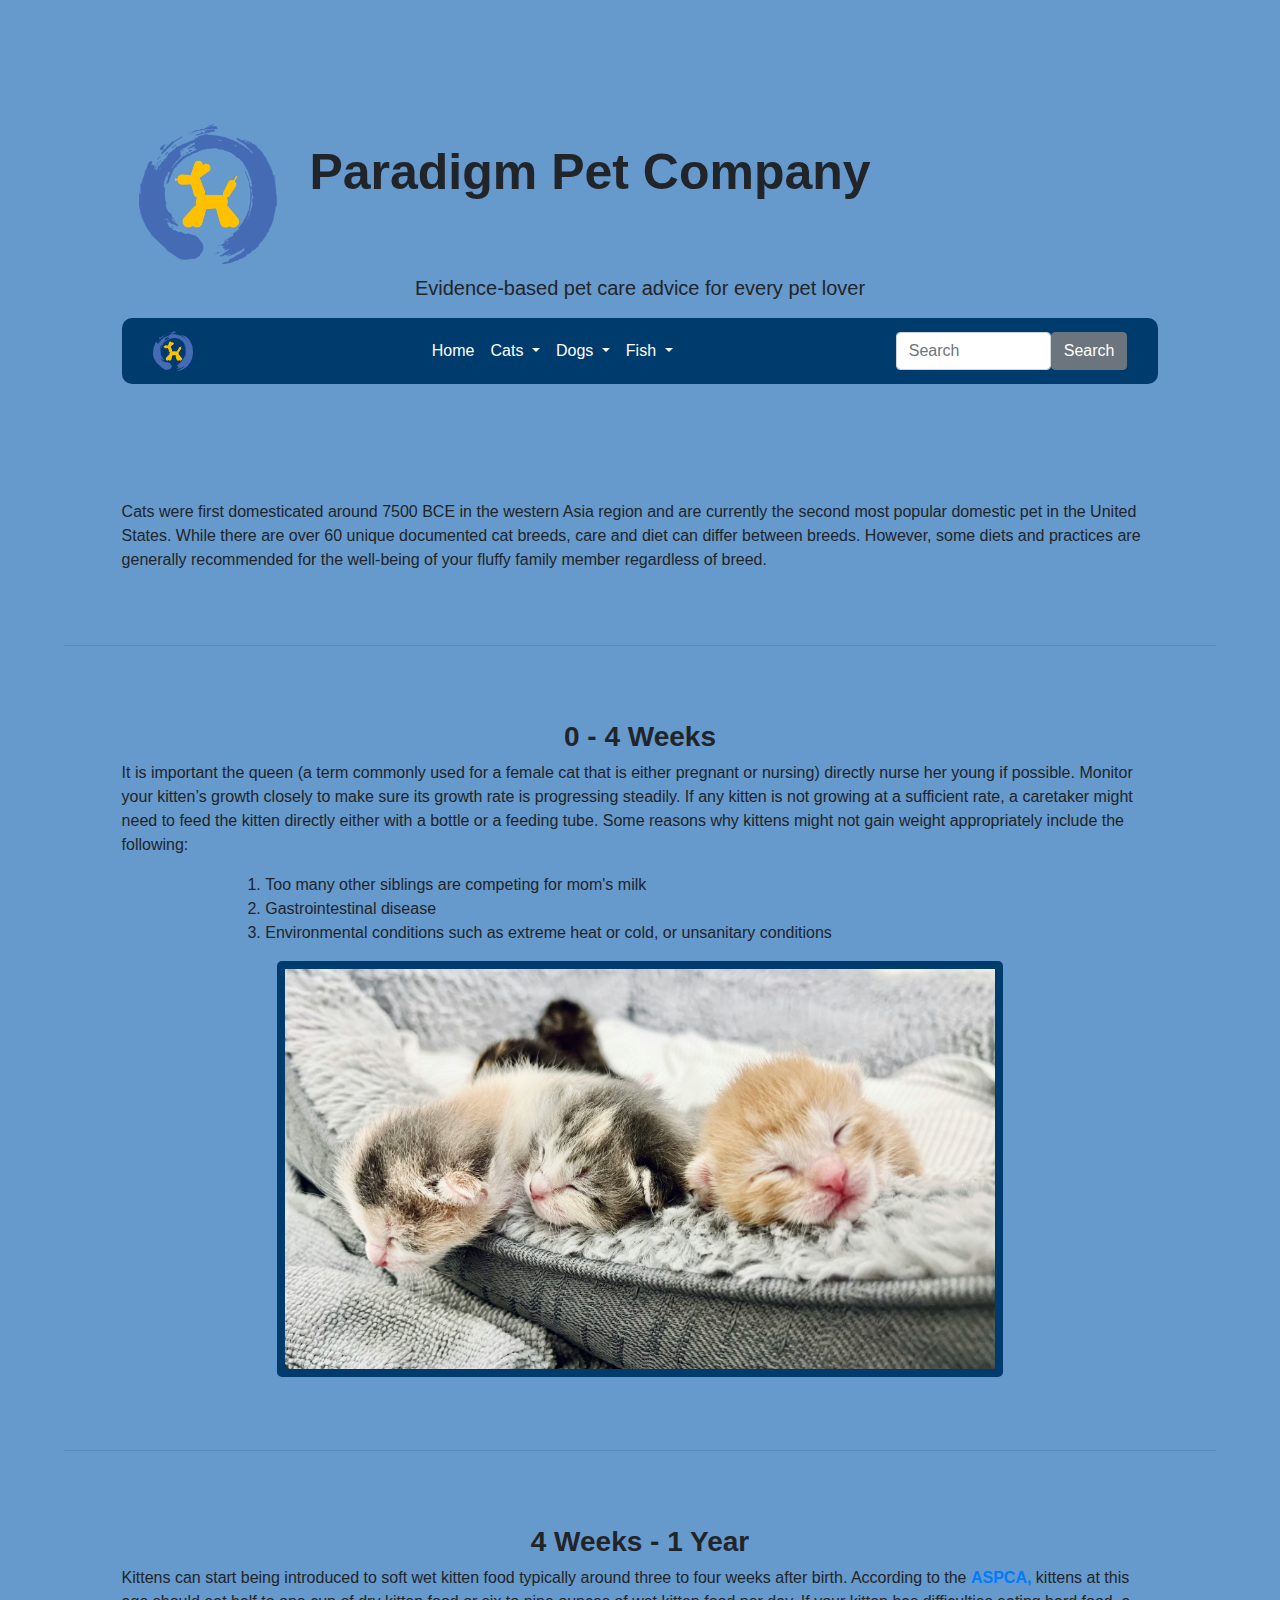
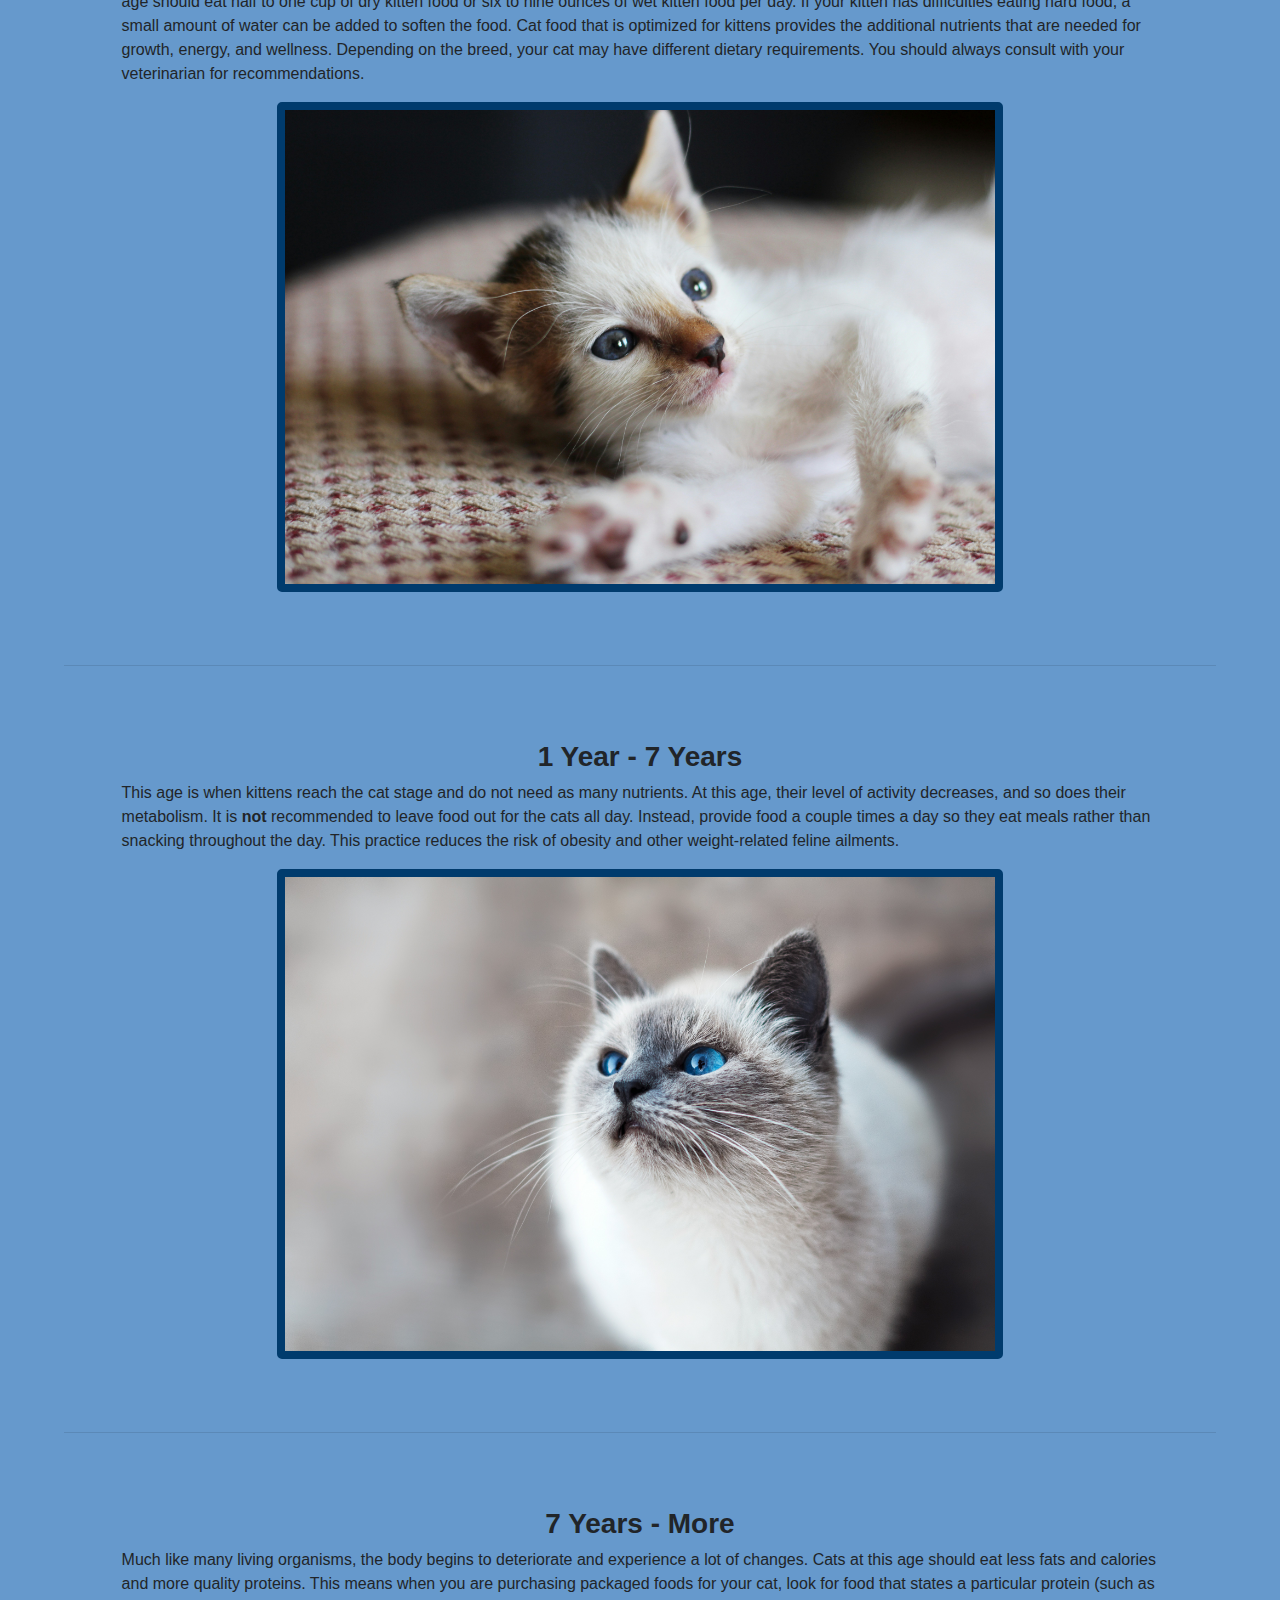
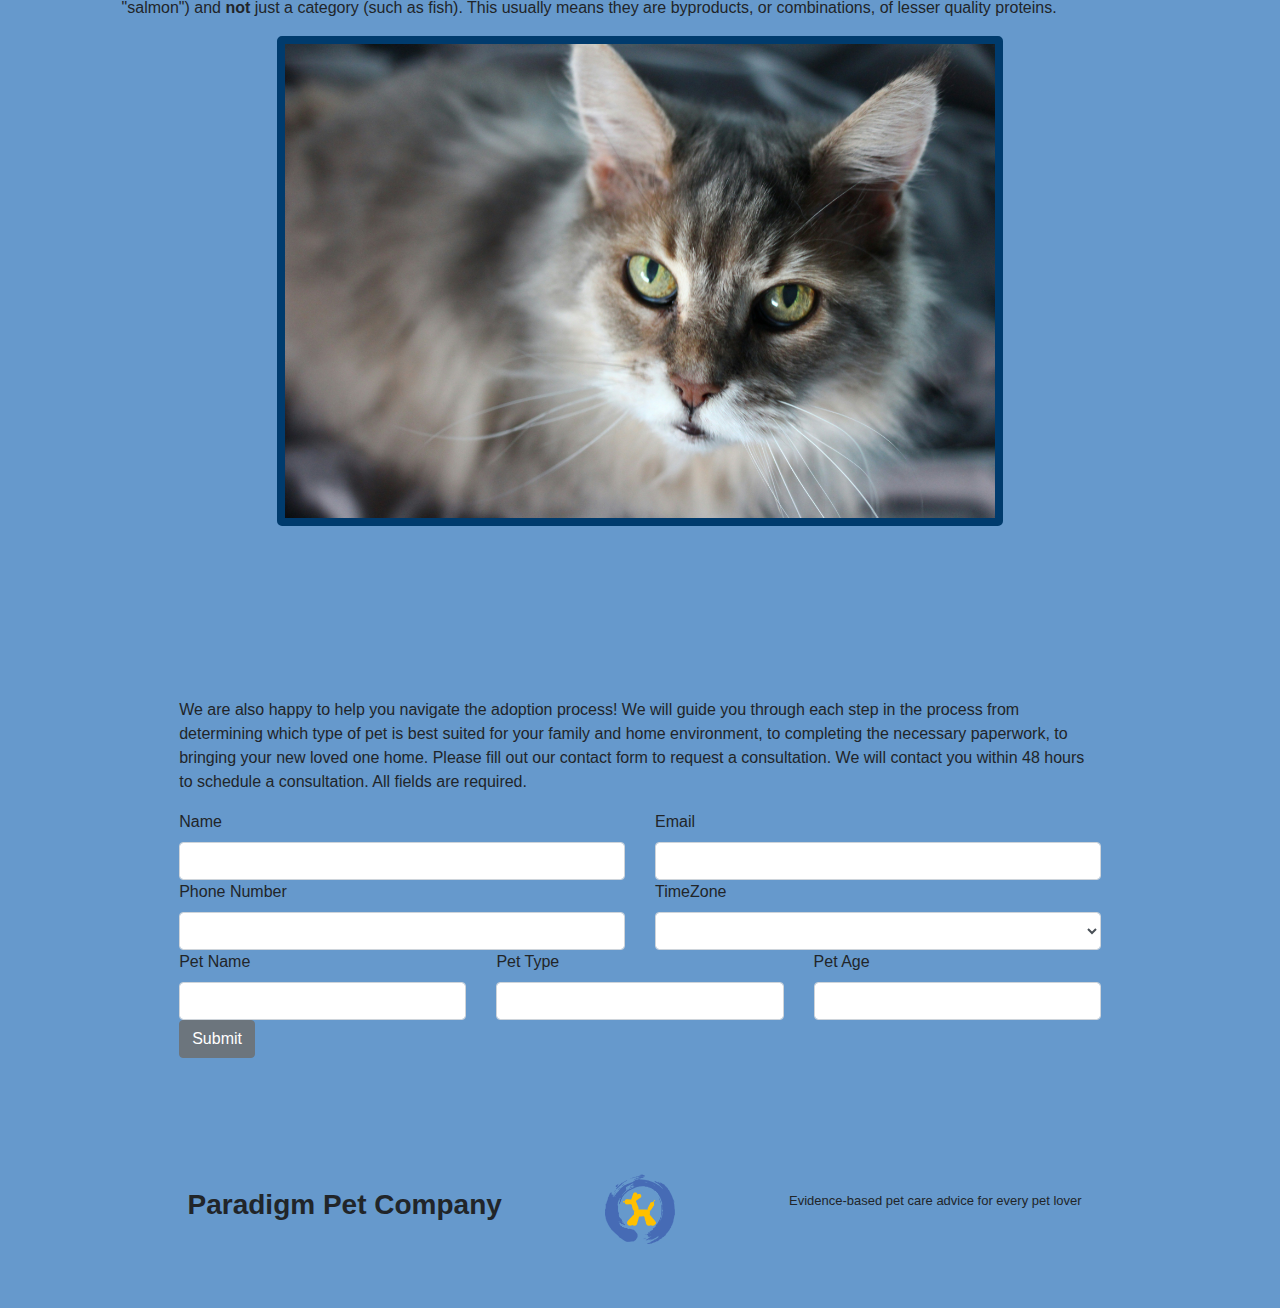
==== cats.html @ 27dcb389 "Intial index html and stylesheet complete" ====
<!DOCTYPE html>
<html lang="en">
<header>
    <meta charset="UTF-8">
    <meta name="viewport" content="width=device-width, initial-scale=1.0">
    <link rel="stylesheet" href="https://cdn.jsdelivr.net/npm/bootstrap@4.3.1/dist/css/bootstrap.min.css" integrity="sha384-ggOyR0iXCbMQv3Xipma34MD+dH/1fQ784/j6cY/iJTQUOhcWr7x9JvoRxT2MZw1T" crossorigin="anonymous">
    <link rel="stylesheet" href="stylesheet.css"/>
    <title>Paradigm Pet Company</title>

<!--Header with logo-->
<div class="container">
    <div class="row align-items-start">
        <div class="col-2">
            <img class="logo" src="Paradigm logo.png" alt="Paradigm pet company logo" />
        </div>
        <div class="col-10">
            <h1>Paradigm Pet Company</h1>
        </div>
        <div class="col-12">
            <h2>Evidence-based pet care advice for every pet lover</h2>
        </div>
    </div>
</div>

<!--Navigation Bar-->
<nav class="navbar navbar-expand-lg bg-body-tertiary">
    <div class="container">
        <a class= "navbar-brand" href="#">
            <img src="Paradigm logo.png" alt="Paradigm company logo" width="40" height="auto">
        </a>
        <button class="navbar-toggler" type="button" data-bs-toggle="collapse" data-bs-target="#navbarSupportedContent" aria-controls="navbarSupportedContent" aria-expanded="false" aria-label="Toggle navigation">
            <span class="navbar-toggler-icon"></span>
        </button>
        <div class="collapse navbar-collapse" id="navbarSupportedContent">
            <ul class="navbar-nav d-flex justify-content-center w-100">
              <li class="nav-item">
                <a class="nav-link" aria-current="page" href="index.html">Home</a>
              </li>
              <li class="nav-item dropdown">
                <a class="nav-link dropdown-toggle" href="#" role="button" data-bs-toggle="dropdown" aria-expanded="false">
                  Cats
                </a>
                <ul class="dropdown-menu">
                    <li><a class="dropdown-item" href="#Zero">0-4weeks</a></li>
                    <li><a class="dropdown-item" href="#One">4weeks-1year</a></li>
                    <li><a class="dropdown-item" href="#Seven">1year-7years</a></li>
                    <li><a class="dropdown-item" href="#More">7years-more</a></li>
                </ul>
              </li>
              <li class="nav-item dropdown">
                <a class="nav-link dropdown-toggle" href="#" role="button" data-bs-toggle="dropdown" aria-expanded="false">
                  Dogs
                </a>
                <ul class="dropdown-menu">
                  <li><a class="dropdown-item" href="#">Diet & Exercise</a></li>
                  <li><a class="dropdown-item" href="#">Grooming & Handling</a></li>
                  <li><a class="dropdown-item" href="#">Vaccinations & Medications</a></li>
                </ul>
              </li>
              <li class="nav-item dropdown">
                <a class="nav-link dropdown-toggle" href="#" role="button" data-bs-toggle="dropdown" aria-expanded="false">
                  Fish
                </a>
                <ul class="dropdown-menu">
                  <li><a class="dropdown-item" href="#">Salt Water</a></li>
                  <li><a class="dropdown-item" href="#">Fresh Water</a></li>
                </ul>
              </li>
            </ul>
            <form class="d-flex" role="search">
              <input class="form-control me-2" type="search" placeholder="Search" aria-label="Search">
              <button class="btn btn-secondary" type="submit">Search</button>
            </form>
        </div> 
    </div>  
</nav>
</header>

<body>
        <div class="intro">
            Cats were first domesticated around 7500 BCE in the western Asia region and are currently the second most popular domestic pet in the United States. While there are over 60 unique documented cat breeds, care and diet can differ between breeds. However, some diets and practices are generally recommended for the well-being of your fluffy family member regardless of breed.
        </div>
        <hr/>
    <section>
        <div class="first-text" id="Zero">
            <h3>0 - 4 Weeks</h3>
            <p>
                It is important the queen (a term commonly used for a female cat that is either pregnant or nursing) directly nurse her young if possible. Monitor your kitten’s growth closely to make sure its growth rate is progressing steadily. If any kitten is not growing at a sufficient rate, a caretaker might need to feed the kitten directly either with a bottle or a feeding tube. Some reasons why kittens might not gain weight appropriately include the following:
            </p>
            <div class="cats-list">
                <ol>
                    <li> Too many other siblings are competing for mom's milk</li>
                    <li> Gastrointestinal disease</li>
                    <li> Environmental conditions such as extreme heat or cold, or unsanitary conditions</li>
                </ol>
            </div>
            <img class="animal-image" src="Picture15.jpg" width="70%" height="auto "alt="3 young kittens">
        </div>
        <hr/>
        <div class="second-text" id="One">
            <h3>4 Weeks - 1 Year</h3>
            <p>
                Kittens can start being introduced to soft wet kitten food typically around three to four weeks after birth. According to the <a class="inline-link" href="https://www.aspca.org/pet-care/cat-care/cat-nutrition-tips" target="_blank"><b>ASPCA,</b></a> kittens at this age should eat half to one cup of dry kitten food or six to nine ounces of wet kitten food per day. If your kitten has difficulties eating hard food, a small amount of water can be added to soften the food. Cat food that is optimized for kittens provides the additional nutrients that are needed for growth, energy, and wellness. Depending on the breed, your cat may have different dietary requirements. You should always consult with your veterinarian for recommendations.
            </p>
            <img class="animal-image" src="Picture16.jpg" width="70%" height="auto "alt="1 young kitten">
        </div>
        <hr/>
        <div class="third-text" id="Seven">
            <h3>1 Year - 7 Years</h3>
            <p>
                This age is when kittens reach the cat stage and do not need as many nutrients. At this age, their level of activity decreases, and so does their metabolism. It is <b>not</b> recommended to leave food out for the cats all day. Instead, provide food a couple times a day so they eat meals rather than snacking throughout the day. This practice reduces the risk of obesity and other weight-related feline ailments.
            </p>
            <img class="animal-image" src="Picture11.jpg" width="70%" height="auto "alt="A cat with blue eyes">
        </div>
        <hr/>
        <div class="fourth-text" id="More">
            <h3>7 Years - More</h3>
            <p>
                Much like many living organisms, the body begins to deteriorate and experience a lot of changes. Cats at this age should eat less fats and calories and more quality proteins. This means when you are purchasing packaged foods for your cat, look for food that states a particular protein (such as "salmon") and <b>not</b> just a category (such as fish). This usually means they are byproducts, or combinations, of lesser quality proteins.
            </p>
            <img class="animal-image" src="Picture8.jpg" width="70%" height="auto "alt="An elder cat">
        </div>
    </section>

  <!--Form Section-->  
    <Section class="form">
        <p>We are also happy to help you navigate the adoption process! We will guide you through each step in the process from determining which type of pet is best suited for your family and home environment, to completing the necessary paperwork, to bringing your new loved one home. Please fill out our contact form to request a consultation. We will contact you within 48 hours to schedule a consultation. All fields are required.</p>
        <form class="row g-3">
            <div class="col-md-6">
                <label for="inputName" class="form-label">Name</label>
                <input type="text" class="form-control" id="inputPassword4">
            </div>
            <div class="col-md-6">
              <label for="inputEmail4" class="form-label">Email</label>
              <input type="email" class="form-control" id="inputEmail4">
            </div>
            <div class="col-md-6">
              <label for="inputPhone" class="form-label">Phone Number</label>
              <input type="text" class="form-control" id="inputPhone">
            </div>
            <div class="col-md-6">
              <label for="inputTimezone" class="form-label">TimeZone</label>
              <select class="form-control bfh-timezones" data-country="US"></select>              
            </div>
            <div class="col-md-4">
                <label for="inputPetname" class="form-label">Pet Name</label>
                <input type="text" class="form-control" id="inputPetname">
            </div>
            <div class="col-md-4">
                <label for="inputPetname" class="form-label">Pet Type</label>
                <input type="text" class="form-control" id="inputPetname">
            </div>
            <div class="col-md-4">
                <label for="inputPetname" class="form-label">Pet Age</label>
                <input type="text" class="form-control" id="inputPetname">
            </div>
            <div class="col-12">
              <button type="submit" class="btn btn-secondary">Submit</button>
            </div>
          </form>
    </Section>

<script src="https://code.jquery.com/jquery-3.3.1.slim.min.js" integrity="sha384-q8i/X+965DzO0rT7abK41JStQIAqVgRVzpbzo5smXKp4YfRvH+8abtTE1Pi6jizo" crossorigin="anonymous"></script>
<script src="https://cdn.jsdelivr.net/npm/popper.js@1.14.7/dist/umd/popper.min.js" integrity="sha384-UO2eT0CpHqdSJQ6hJty5KVphtPhzWj9WO1clHTMGa3JDZwrnQq4sF86dIHNDz0W1" crossorigin="anonymous"></script>
<script src="https://cdn.jsdelivr.net/npm/bootstrap@4.3.1/dist/js/bootstrap.min.js" integrity="sha384-JjSmVgyd0p3pXB1rRibZUAYoIIy6OrQ6VrjIEaFf/nJGzIxFDsf4x0xIM+B07jRM" crossorigin="anonymous"></script>
<script src="https://cdn.jsdelivr.net/npm/bootstrap@5.3.0/dist/js/bootstrap.bundle.min.js"></script>

</body>

<footer>
    <div class="footer-content">
        <h3 class="footer-left">Paradigm Pet Company</h3>
        <div class="footer-center">
            <img class="footer-logo" src="Paradigm logo.png" alt="Paradigm pet company logo" />
        </div>
        <p class="footer-right">Evidence-based pet care advice for every pet lover</p>
    </div>
</footer>
</html>
---- stylesheet.css ----
body {
    background-color: #6699CC;
    font-family:Verdana, Geneva, Tahoma, sans-serif;
    padding: 5%;
}
header{
  padding: 5%;
}
h1 {
    font-size: 50px;
    margin-top: 20px;
    font-weight: bold;
}
h2{
  font-size: 20px;
  text-align: center;
  padding: 10px;
}
h3{
  font-weight: bold;
  text-align: center;
}
ul {
    background-color: #003B6D;
    border-radius: 10px;
  }

nav {
    background-color:#003B6D;
    border-radius: 10px;
}

.logo {
    margin-right: 2%;
    padding: 1.5%;
    width: 100%;
    height: auto;
}

li a, .dropbtn {
    display: inline-block;
    color: white;
    text-align: center;
    padding: 14px 16px;
    text-decoration: none;
}

li a:hover, .dropdown:hover .dropbtn {
    background-color: #676767;
    border-radius: 5px;
    color: white;
}
  
li.dropdown {
    display: inline-block;
}
  
.dropdown-menu {
    display: none;
    position: absolute;
    background-color: #003B6D;
    border-radius: 10px; ;
    min-width: 160px;
    box-shadow: 0px 8px 16px 0px rgba(0,0,0,0.2);
    z-index: 1;
}
  
.dropdown-menu a {
    color: white;
    padding: 12px 16px;
    text-decoration: none;
    display: block;
    text-align: left;
}
  
  .dropdown-menu a:hover {
    background-color: #676767;
    color: white;
}
  
  .dropdown:hover .dropdown-content {
    display: block;
  }

  .footer {
    background-color: #003B6D;
    color: white; 
    padding: 5%;
  }
  
  .footer-content {
    display: flex;
    justify-content: space-between; 
    align-items: center; 
    max-width: 1200px; 
    margin: 0 auto; 
    padding: 0 20px; 
  }
  
  .footer-left,
  .footer-right {
    flex: 1;
    text-align: center;
    
  }
  
  .footer-center {
    flex: 0 0 auto; 
    text-align: center;
  }
  
  .footer-logo {
    max-height: 70px;
  }
  .footer-right {
    font-size: small;

  }
  .card {
    background-color: #BDBDBD;
    text-align: center;
    border-radius: 5px;
  }

  .card-img-top {
    padding: 5%;
  }

  .form {
    padding: 10%;
  }

  .love-animals {
    padding: 5%;
  }

  .links{
    padding: 5%;
  }

  .intro {
    padding: 5%;
  }
  
  .first-text {
    padding: 5%;
  }

  .second-text {
    padding: 5%;
  }

  .third-text {
    padding: 5%;
  }

  .fourth-text {
    padding: 5%;
  }

  .new-friend {
    text-align: center;
  }

  .list-group-item {
    background-color:#003B6D;
    color: white;
  }

  .cats-list {
    margin-left: 10%;
  }
  .animal-image {
    
    border-radius: 5px;
    border-color:#003B6D;
    border-style: solid;
    border-width: 8px;
    display: block;
    margin: auto;
  }

/* visited link */
.inline-link:visited {
  color:#003B6D;
}

/* mouse over link */
.inline-link:hover {
  color: #676767;
}
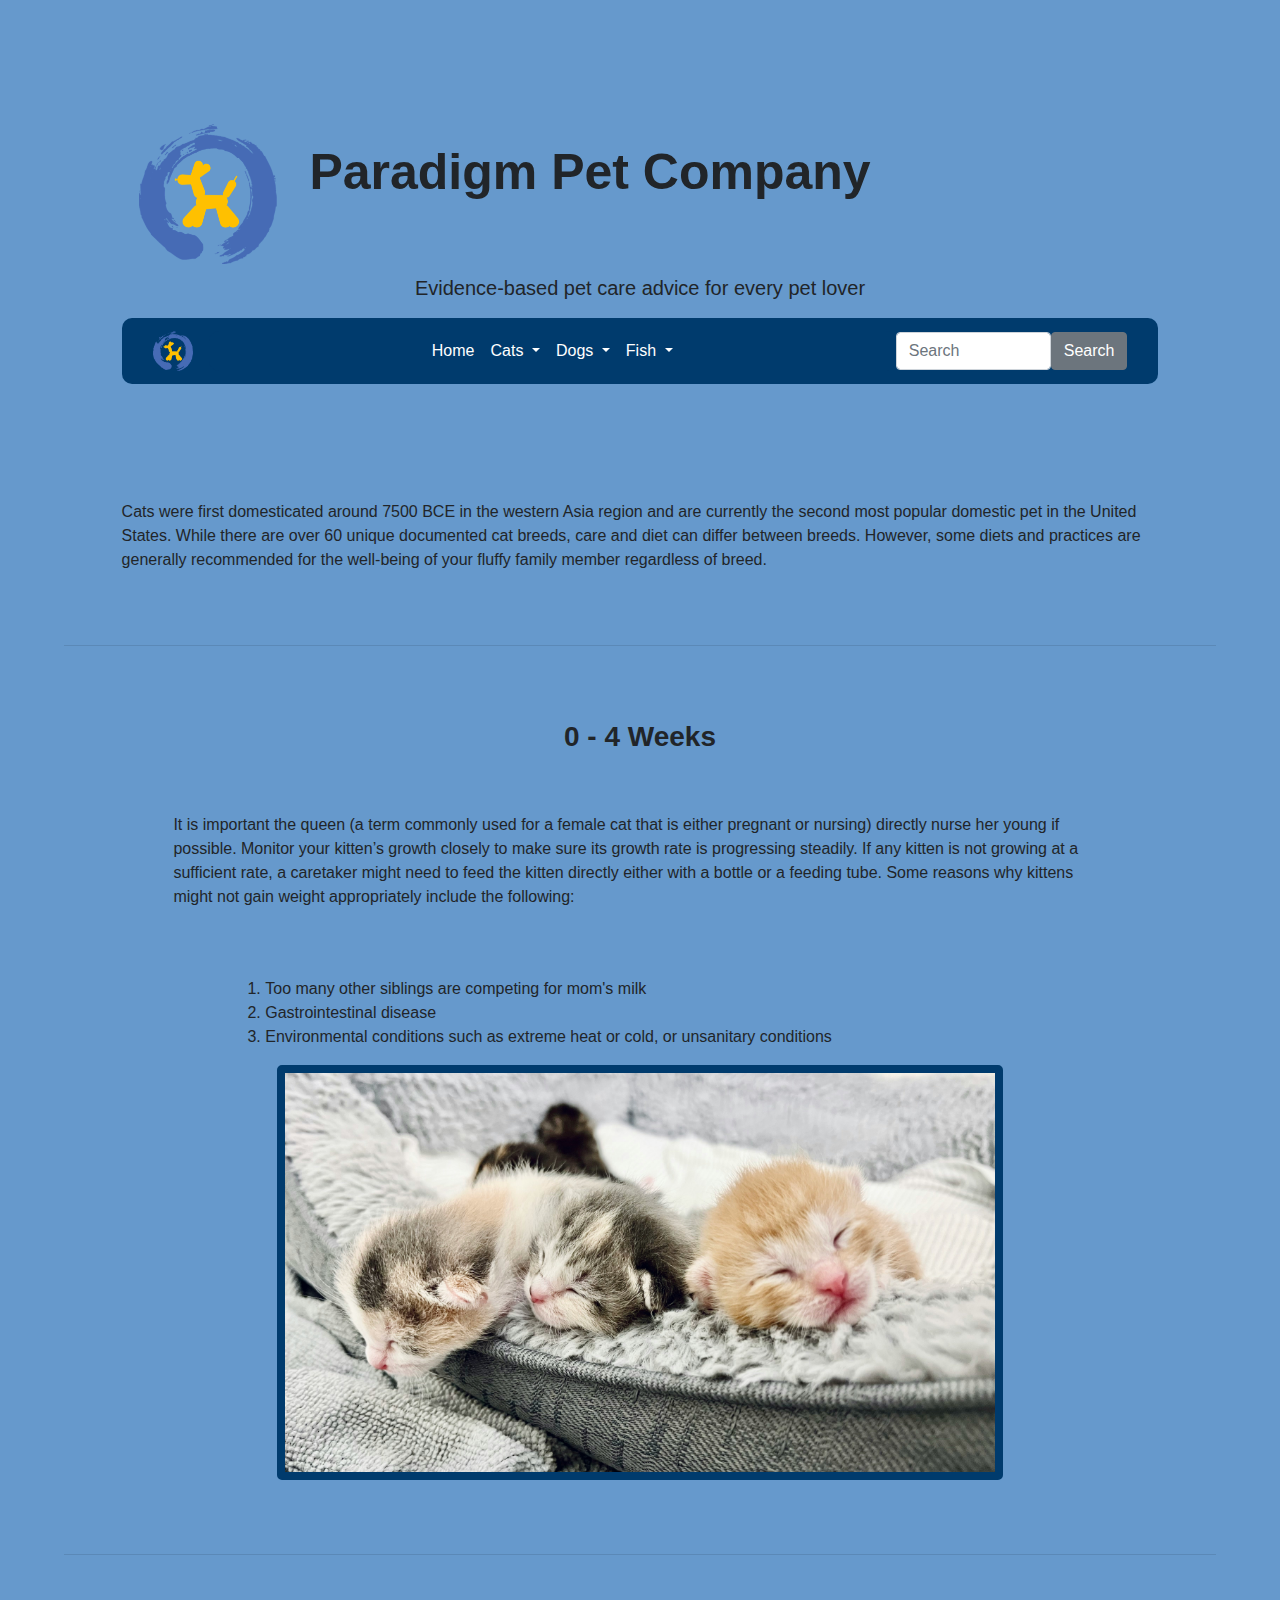
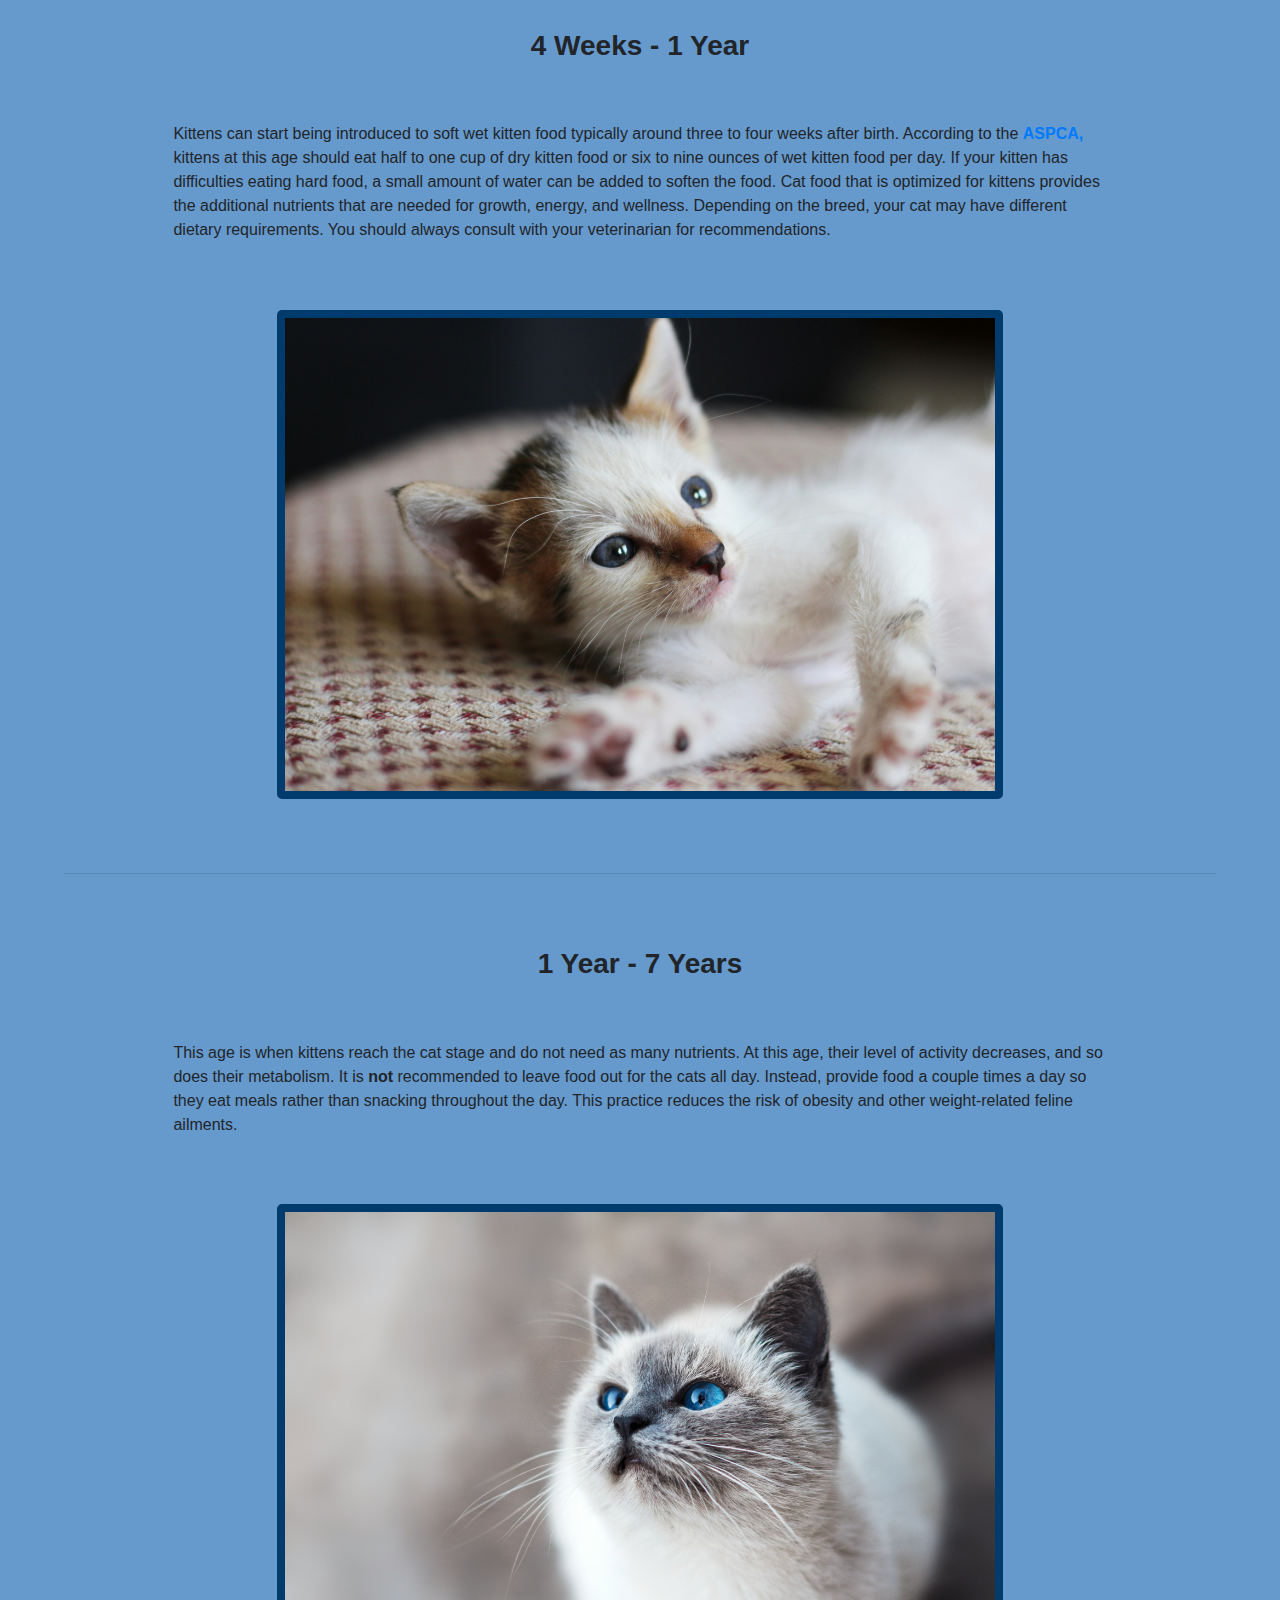
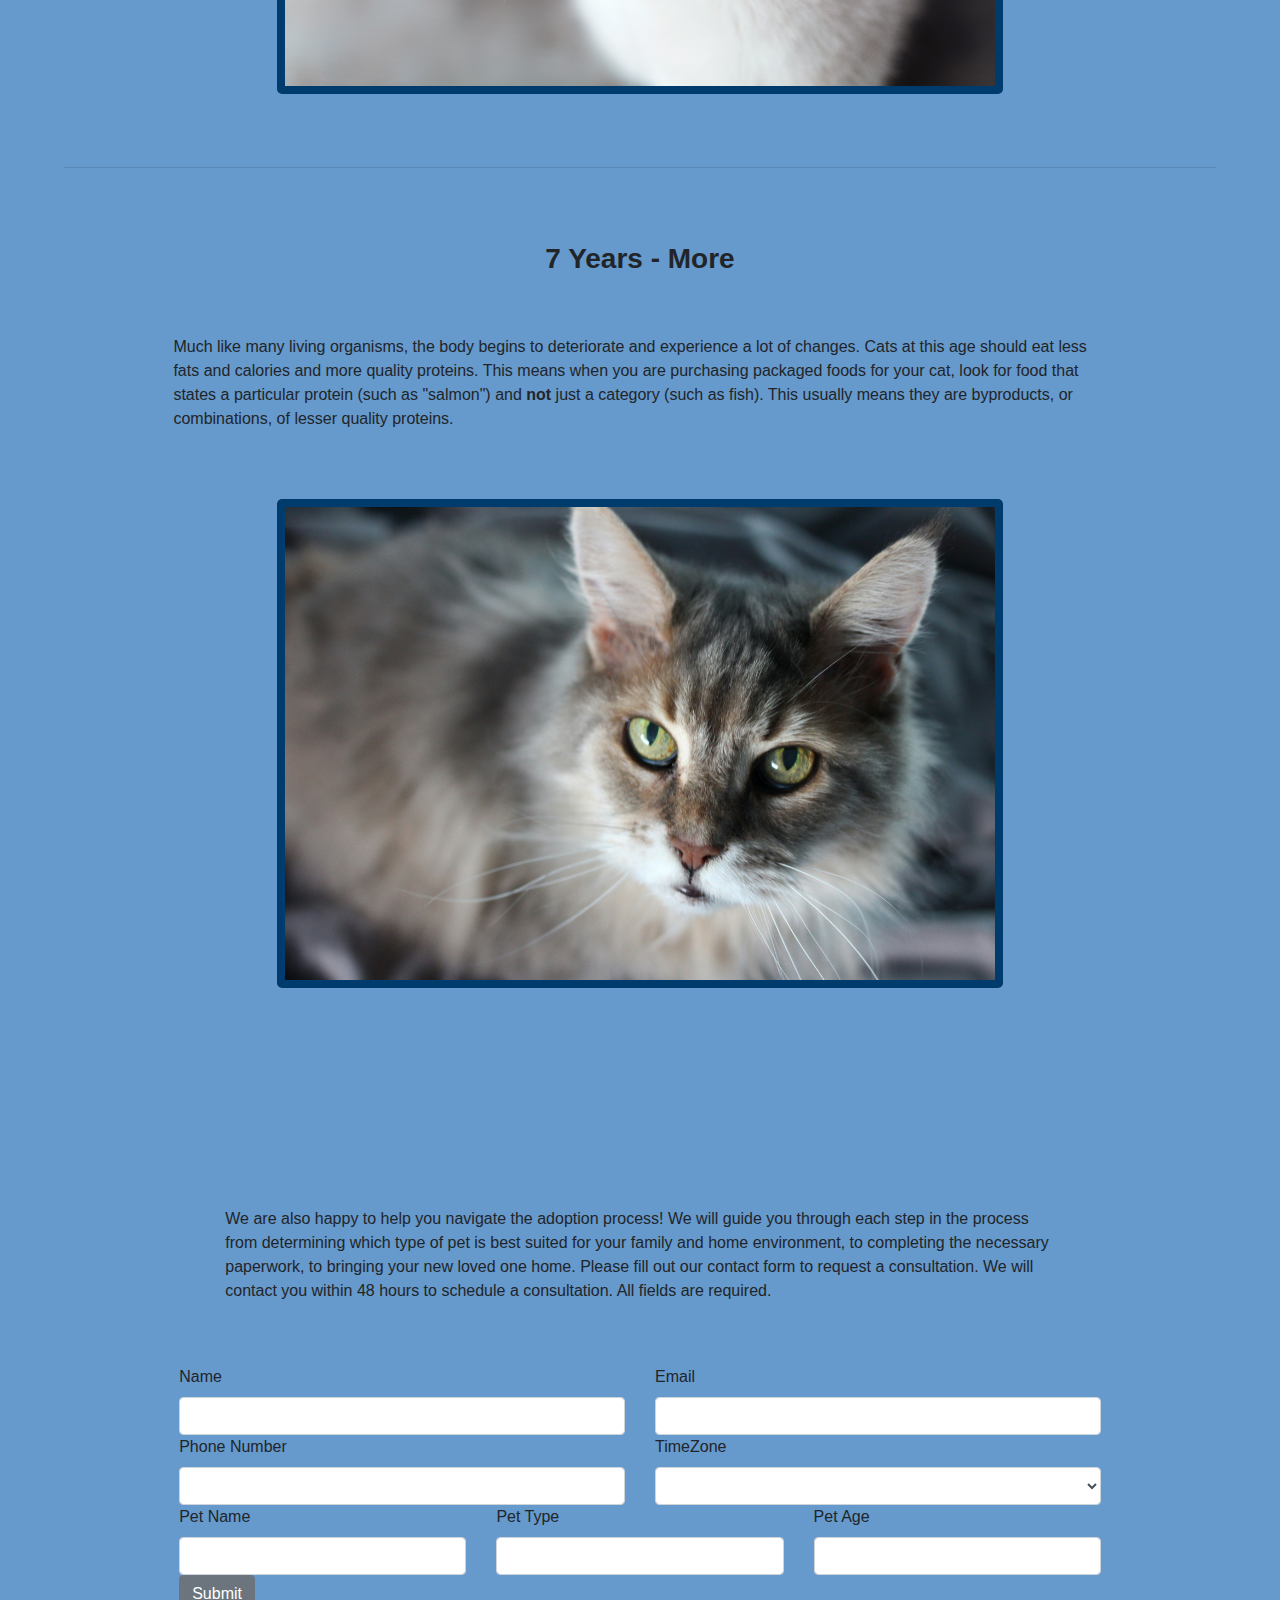
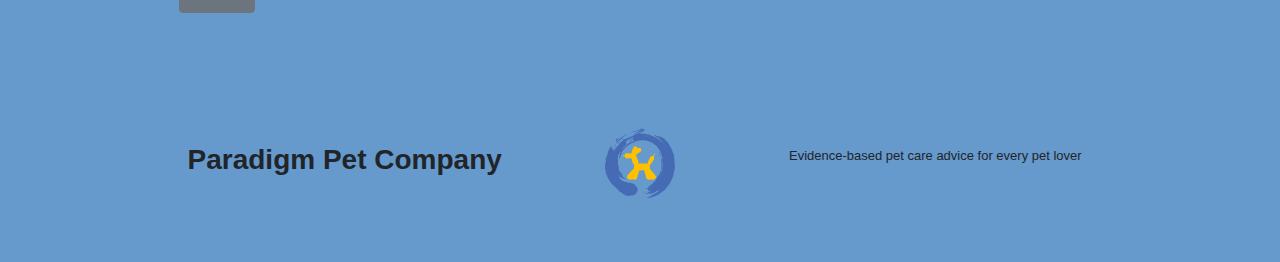
==== commit d17692a7: "Removed pictures, updated dogs and cats HTML" ====
--- a/cats.html
+++ b/cats.html
@@ -52,9 +52,9 @@
                   Dogs
                 </a>
                 <ul class="dropdown-menu">
-                  <li><a class="dropdown-item" href="#">Diet & Exercise</a></li>
-                  <li><a class="dropdown-item" href="#">Grooming & Handling</a></li>
-                  <li><a class="dropdown-item" href="#">Vaccinations & Medications</a></li>
+                    <li><a class="dropdown-item" href="#Diet">Diet & Exercise</a></li>
+                    <li><a class="dropdown-item" href="#Grooming">Grooming & Handling</a></li>
+                    <li><a class="dropdown-item" href="#Vaccinations">Vaccinations & Medications</a></li>
                 </ul>
               </li>
               <li class="nav-item dropdown">
--- a/stylesheet.css
+++ b/stylesheet.css
@@ -28,6 +28,9 @@
 nav {
     background-color:#003B6D;
     border-radius: 10px;
+}
+p {
+  padding: 5%;
 }
 
 .logo {
@@ -114,7 +117,7 @@
   }
   .footer-right {
     font-size: small;
-
+    padding: 0;
   }
   .card {
     background-color: #BDBDBD;
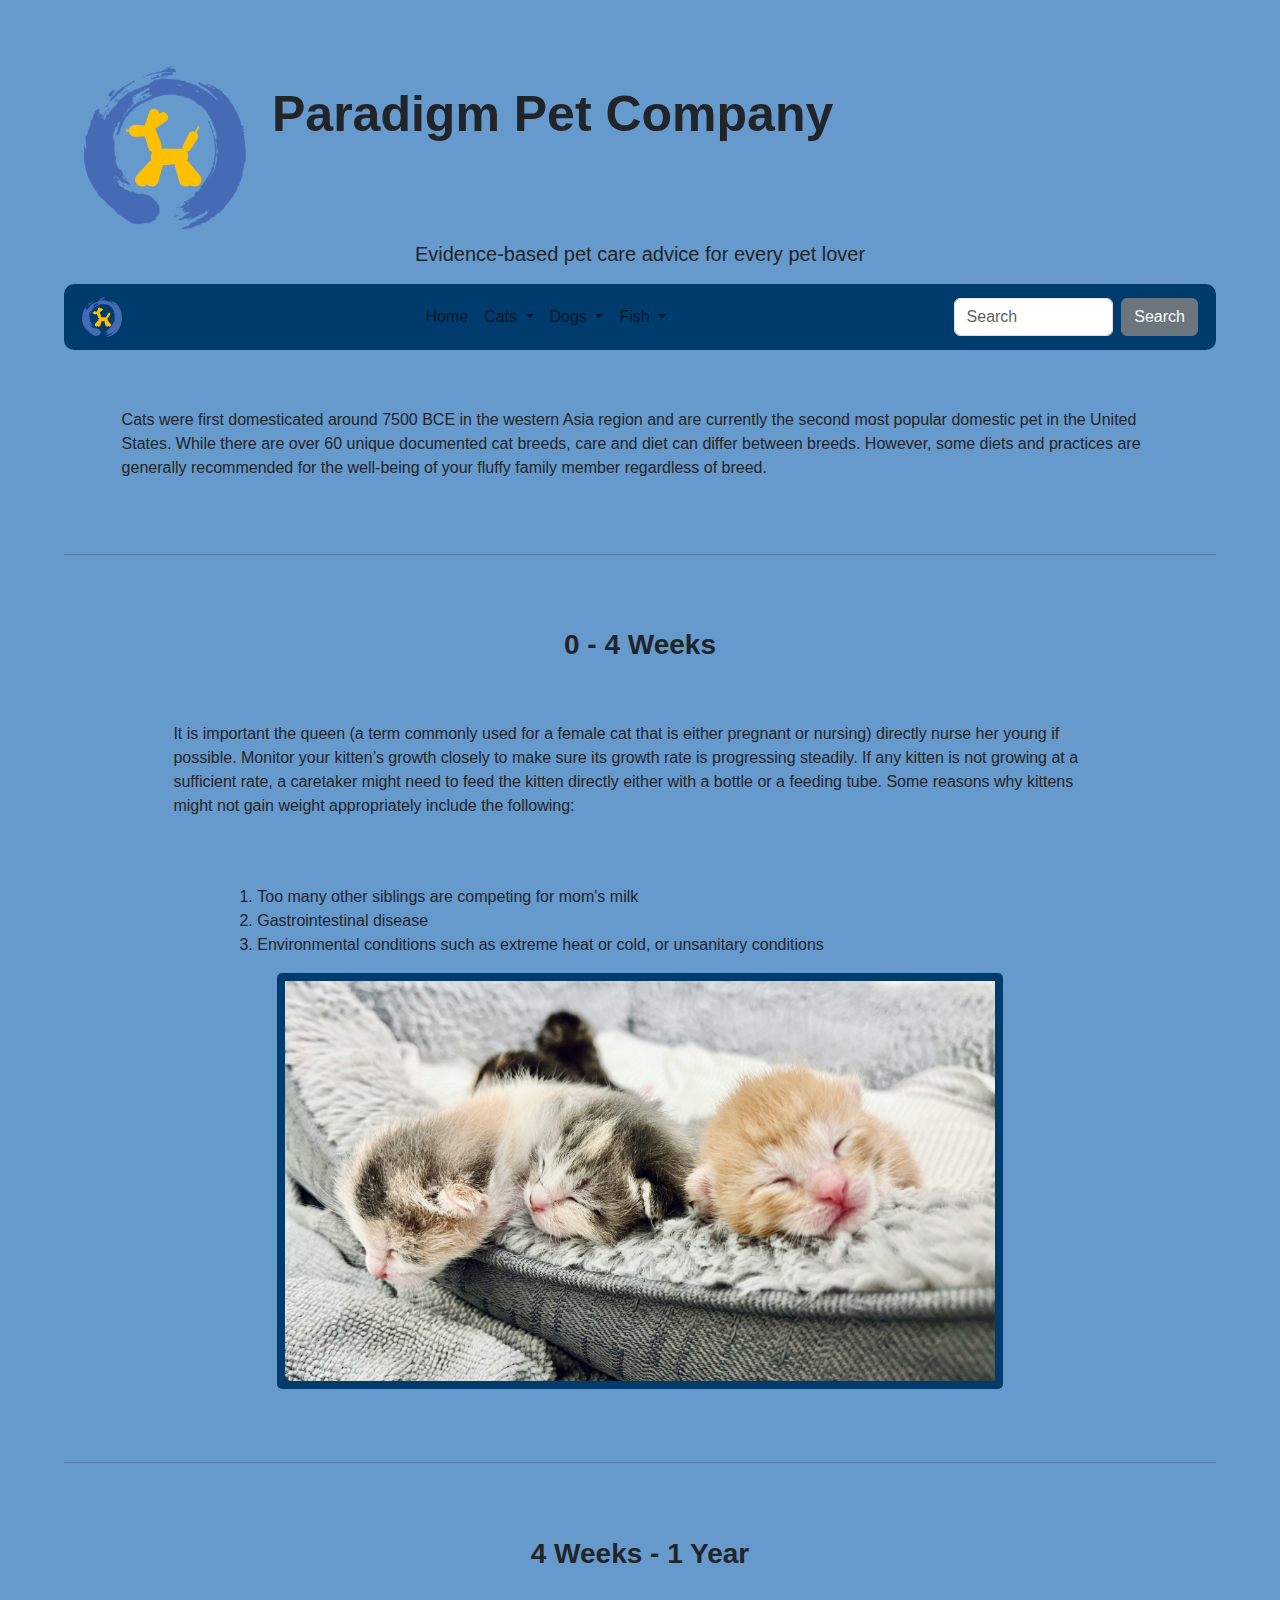
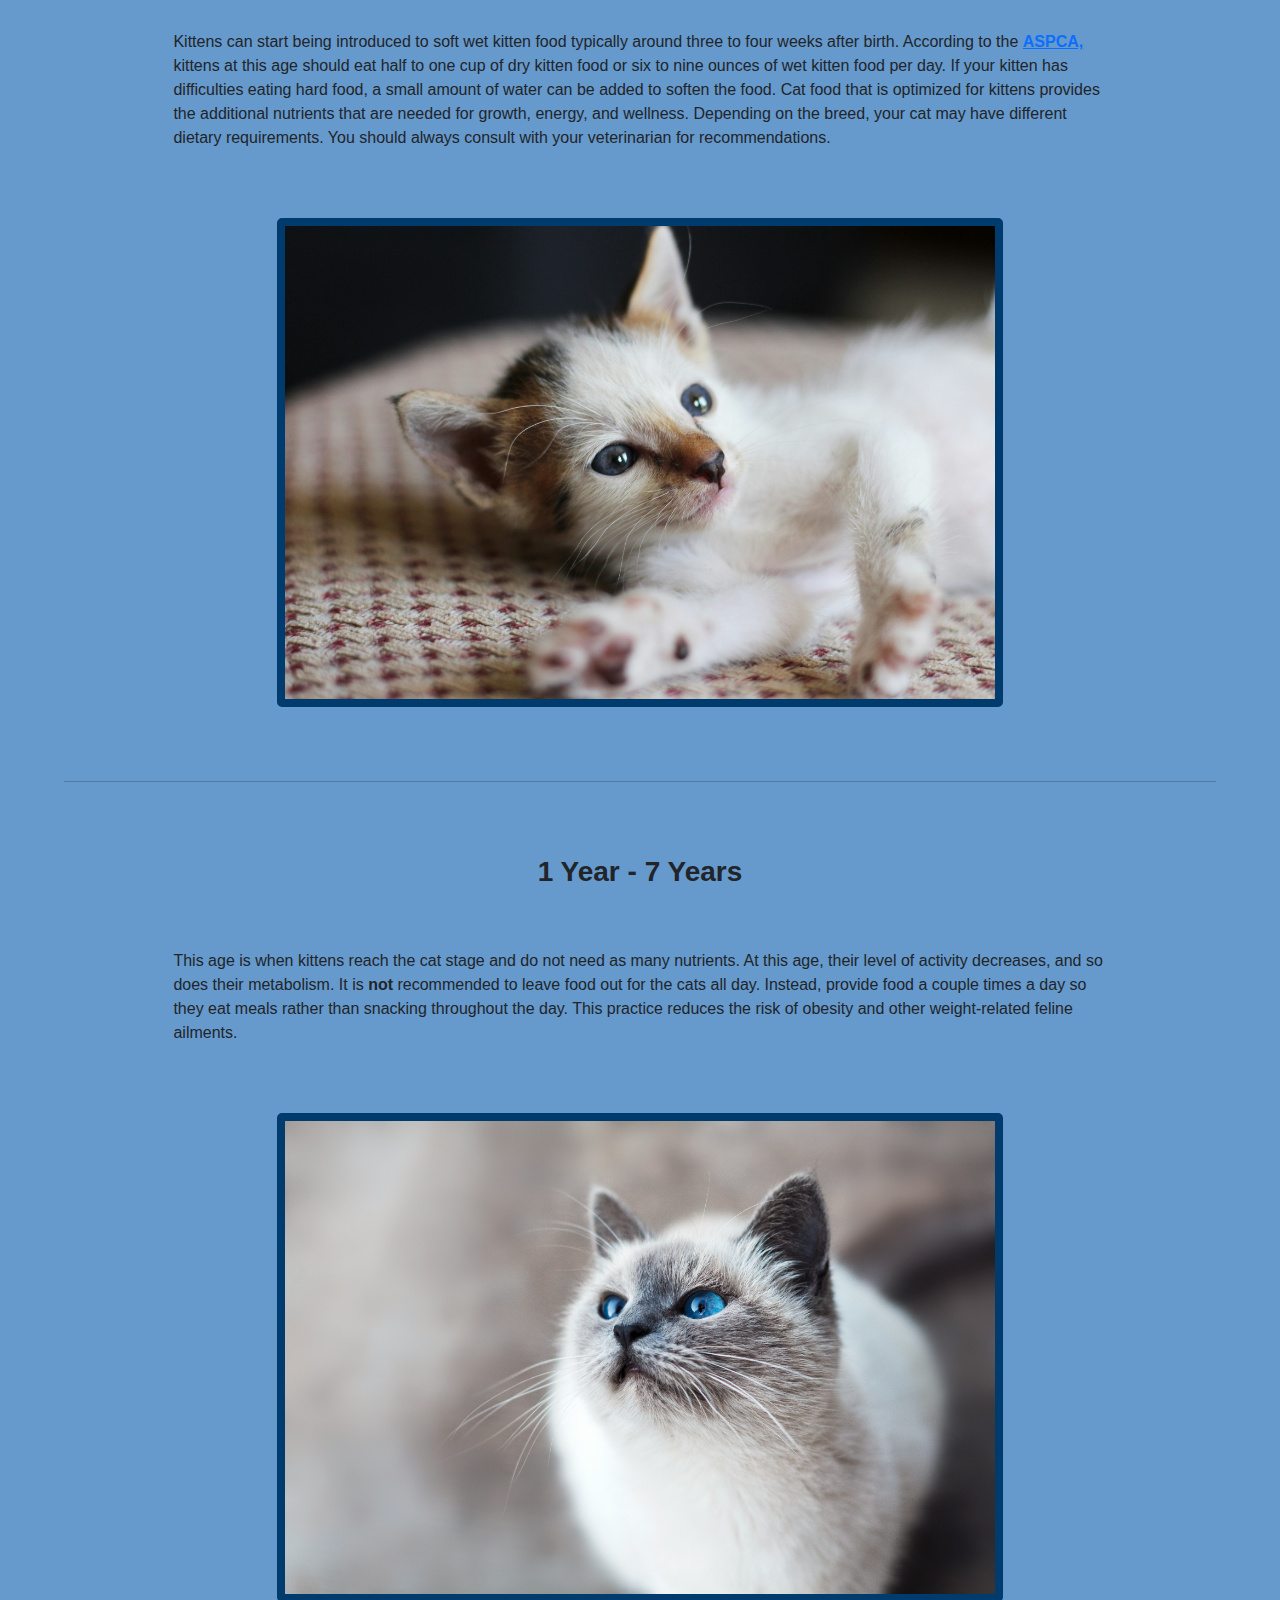
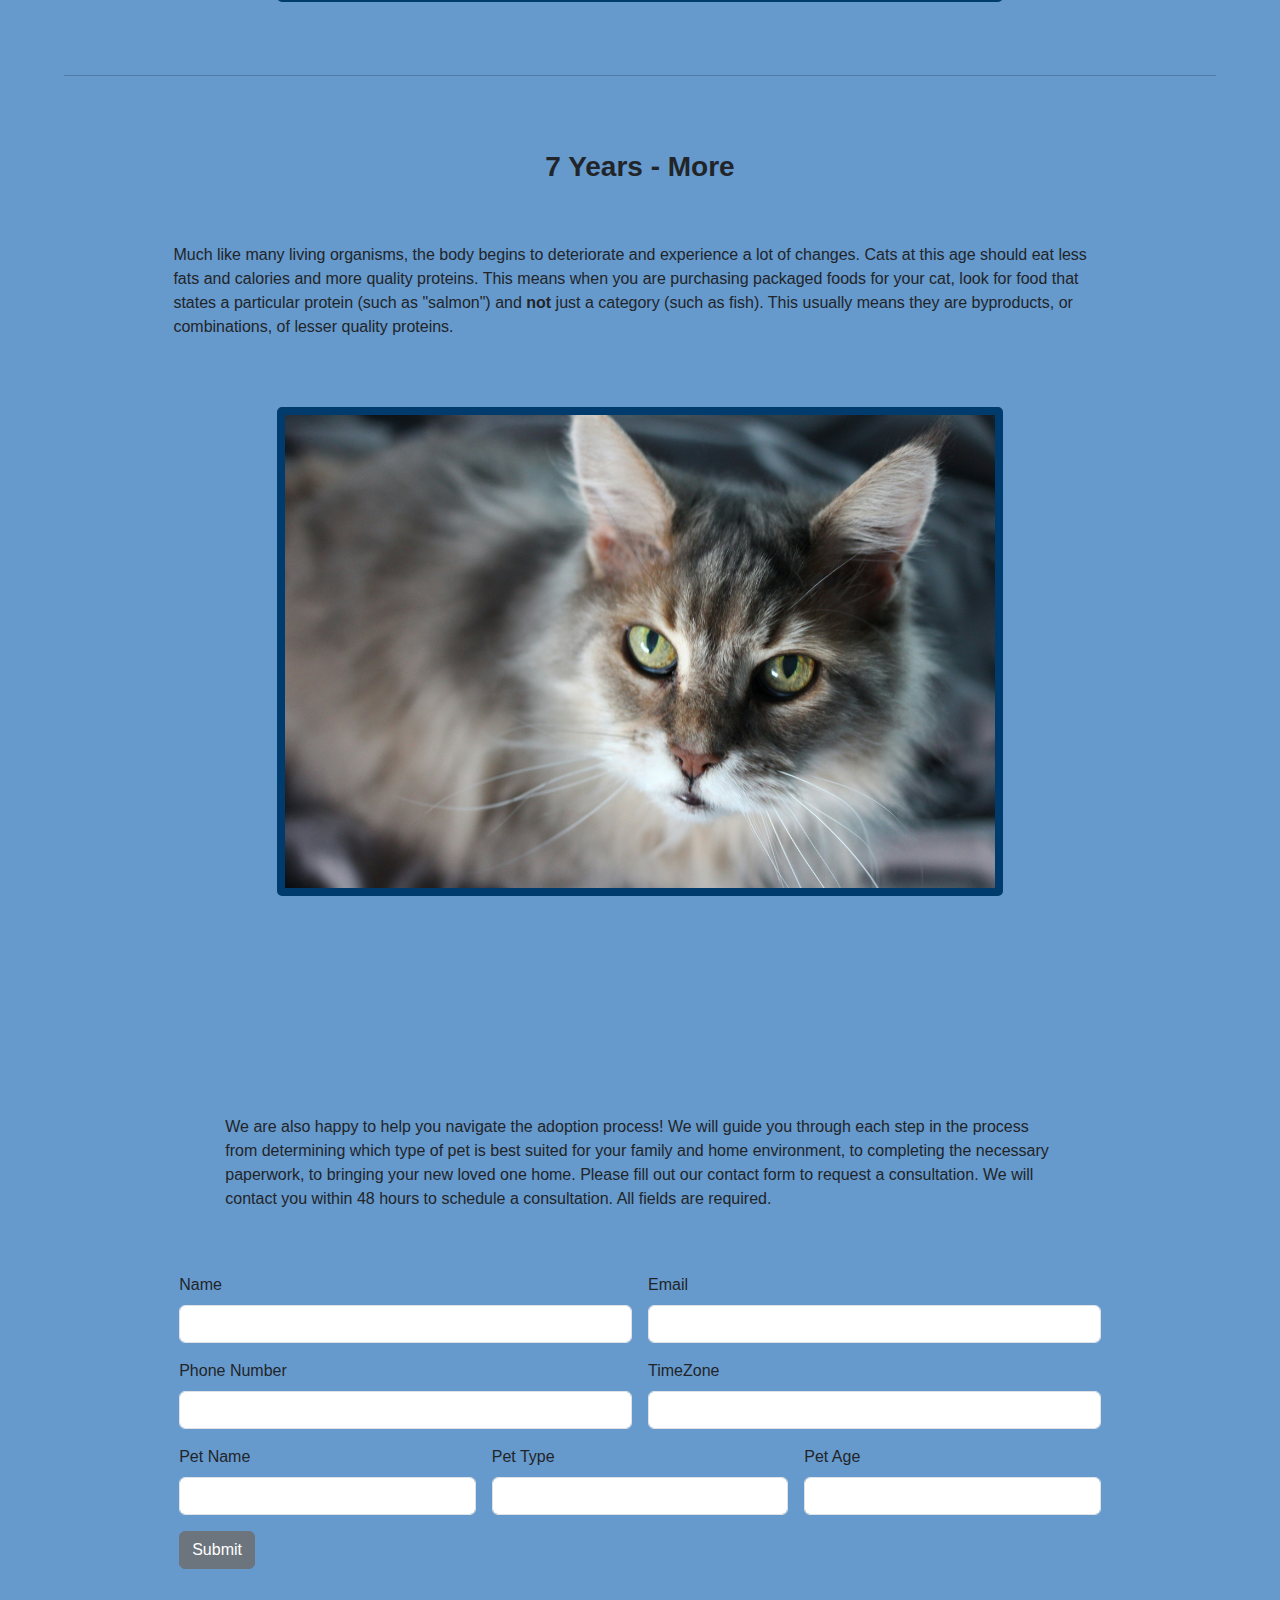
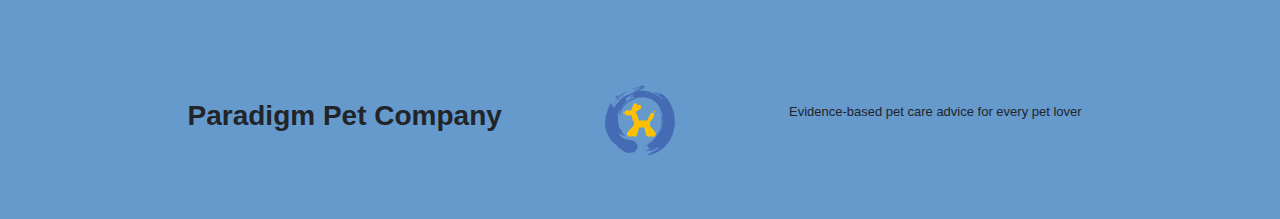
==== commit 09eea88c: "debugged bootstrap version issues." ====
--- a/cats.html
+++ b/cats.html
@@ -3,84 +3,86 @@
 <header>
     <meta charset="UTF-8">
     <meta name="viewport" content="width=device-width, initial-scale=1.0">
-    <link rel="stylesheet" href="https://cdn.jsdelivr.net/npm/bootstrap@4.3.1/dist/css/bootstrap.min.css" integrity="sha384-ggOyR0iXCbMQv3Xipma34MD+dH/1fQ784/j6cY/iJTQUOhcWr7x9JvoRxT2MZw1T" crossorigin="anonymous">
+    <link href="https://cdn.jsdelivr.net/npm/bootstrap@5.3.3/dist/css/bootstrap.min.css" rel="stylesheet" integrity="sha384-QWTKZyjpPEjISv5WaRU9OFeRpok6YctnYmDr5pNlyT2bRjXh0JMhjY6hW+ALEwIH" crossorigin="anonymous">
     <link rel="stylesheet" href="stylesheet.css"/>
     <title>Paradigm Pet Company</title>
-
-<!--Header with logo-->
-<div class="container">
-    <div class="row align-items-start">
-        <div class="col-2">
-            <img class="logo" src="Paradigm logo.png" alt="Paradigm pet company logo" />
-        </div>
-        <div class="col-10">
-            <h1>Paradigm Pet Company</h1>
-        </div>
-        <div class="col-12">
-            <h2>Evidence-based pet care advice for every pet lover</h2>
-        </div>
-    </div>
-</div>
-
-<!--Navigation Bar-->
-<nav class="navbar navbar-expand-lg bg-body-tertiary">
-    <div class="container">
-        <a class= "navbar-brand" href="#">
-            <img src="Paradigm logo.png" alt="Paradigm company logo" width="40" height="auto">
-        </a>
-        <button class="navbar-toggler" type="button" data-bs-toggle="collapse" data-bs-target="#navbarSupportedContent" aria-controls="navbarSupportedContent" aria-expanded="false" aria-label="Toggle navigation">
-            <span class="navbar-toggler-icon"></span>
-        </button>
-        <div class="collapse navbar-collapse" id="navbarSupportedContent">
-            <ul class="navbar-nav d-flex justify-content-center w-100">
-              <li class="nav-item">
-                <a class="nav-link" aria-current="page" href="index.html">Home</a>
-              </li>
-              <li class="nav-item dropdown">
-                <a class="nav-link dropdown-toggle" href="#" role="button" data-bs-toggle="dropdown" aria-expanded="false">
-                  Cats
-                </a>
-                <ul class="dropdown-menu">
-                    <li><a class="dropdown-item" href="#Zero">0-4weeks</a></li>
-                    <li><a class="dropdown-item" href="#One">4weeks-1year</a></li>
-                    <li><a class="dropdown-item" href="#Seven">1year-7years</a></li>
-                    <li><a class="dropdown-item" href="#More">7years-more</a></li>
-                </ul>
-              </li>
-              <li class="nav-item dropdown">
-                <a class="nav-link dropdown-toggle" href="#" role="button" data-bs-toggle="dropdown" aria-expanded="false">
-                  Dogs
-                </a>
-                <ul class="dropdown-menu">
-                    <li><a class="dropdown-item" href="#Diet">Diet & Exercise</a></li>
-                    <li><a class="dropdown-item" href="#Grooming">Grooming & Handling</a></li>
-                    <li><a class="dropdown-item" href="#Vaccinations">Vaccinations & Medications</a></li>
-                </ul>
-              </li>
-              <li class="nav-item dropdown">
-                <a class="nav-link dropdown-toggle" href="#" role="button" data-bs-toggle="dropdown" aria-expanded="false">
-                  Fish
-                </a>
-                <ul class="dropdown-menu">
-                  <li><a class="dropdown-item" href="#">Salt Water</a></li>
-                  <li><a class="dropdown-item" href="#">Fresh Water</a></li>
-                </ul>
-              </li>
-            </ul>
-            <form class="d-flex" role="search">
-              <input class="form-control me-2" type="search" placeholder="Search" aria-label="Search">
-              <button class="btn btn-secondary" type="submit">Search</button>
-            </form>
-        </div> 
-    </div>  
-</nav>
 </header>
 
 <body>
+
+<!--Header with logo-->
+    <div class="container">
+        <div class="row align-items-start">
+            <div class="col-2">
+                <img class="logo" src="Paradigm logo.png" alt="Paradigm pet company logo" />
+            </div>
+            <div class="col-10">
+                <h1>Paradigm Pet Company</h1>
+            </div>
+            <div class="col-12">
+                <h2>Evidence-based pet care advice for every pet lover</h2>
+            </div>
+        </div>
+    </div>
+
+<!--Navigation Bar-->
+    <nav class="navbar navbar-expand-lg">
+        <div class="container">
+            <a class= "navbar-brand" href="#">
+                <img src="Paradigm logo.png" alt="Paradigm company logo" width="40" height="auto">
+            </a>
+            <button class="navbar-toggler" type="button" data-bs-toggle="collapse" data-bs-target="#navbarSupportedContent" aria-controls="navbarSupportedContent" aria-expanded="false" aria-label="Toggle navigation">
+                <span class="navbar-toggler-icon"></span>
+            </button>
+            <div class="collapse navbar-collapse" id="navbarSupportedContent">
+                <ul class="navbar-nav d-flex justify-content-center w-100">
+                <li class="nav-item">
+                    <a class="nav-link" aria-current="page" href="index.html">Home</a>
+                </li>
+                <li class="nav-item dropdown">
+                    <a class="nav-link dropdown-toggle" href="#" role="button" data-bs-toggle="dropdown" aria-expanded="false">
+                    Cats
+                    </a>
+                    <ul class="dropdown-menu">
+                        <li><a class="dropdown-item" href="#Zero">0-4weeks</a></li>
+                        <li><a class="dropdown-item" href="#One">4weeks-1year</a></li>
+                        <li><a class="dropdown-item" href="#Seven">1year-7years</a></li>
+                        <li><a class="dropdown-item" href="#More">7years-more</a></li>
+                    </ul>
+                </li>
+                <li class="nav-item dropdown">
+                    <a class="nav-link dropdown-toggle" href="#" role="button" data-bs-toggle="dropdown" aria-expanded="false">
+                    Dogs
+                    </a>
+                    <ul class="dropdown-menu">
+                        <li><a class="dropdown-item" href="#Diet">Diet & Exercise</a></li>
+                        <li><a class="dropdown-item" href="#Grooming">Grooming & Handling</a></li>
+                        <li><a class="dropdown-item" href="#Vaccinations">Vaccinations & Medications</a></li>
+                    </ul>
+                </li>
+                <li class="nav-item dropdown">
+                    <a class="nav-link dropdown-toggle" href="#" role="button" data-bs-toggle="dropdown" aria-expanded="false">
+                    Fish
+                    </a>
+                    <ul class="dropdown-menu">
+                    <li><a class="dropdown-item" href="#Salt">Salt Water</a></li>
+                    <li><a class="dropdown-item" href="#Fresh">Fresh Water</a></li>
+                    </ul>
+                </li>
+                </ul>
+                <form class="d-flex" role="search">
+                <input class="form-control me-2" type="search" placeholder="Search" aria-label="Search">
+                <button class="btn btn-secondary" type="submit">Search</button>
+                </form>
+            </div> 
+        </div>  
+    </nav>
+
         <div class="intro">
             Cats were first domesticated around 7500 BCE in the western Asia region and are currently the second most popular domestic pet in the United States. While there are over 60 unique documented cat breeds, care and diet can differ between breeds. However, some diets and practices are generally recommended for the well-being of your fluffy family member regardless of breed.
         </div>
         <hr/>
+
     <section>
         <div class="first-text" id="Zero">
             <h3>0 - 4 Weeks</h3>
@@ -160,10 +162,7 @@
           </form>
     </Section>
 
-<script src="https://code.jquery.com/jquery-3.3.1.slim.min.js" integrity="sha384-q8i/X+965DzO0rT7abK41JStQIAqVgRVzpbzo5smXKp4YfRvH+8abtTE1Pi6jizo" crossorigin="anonymous"></script>
-<script src="https://cdn.jsdelivr.net/npm/popper.js@1.14.7/dist/umd/popper.min.js" integrity="sha384-UO2eT0CpHqdSJQ6hJty5KVphtPhzWj9WO1clHTMGa3JDZwrnQq4sF86dIHNDz0W1" crossorigin="anonymous"></script>
-<script src="https://cdn.jsdelivr.net/npm/bootstrap@4.3.1/dist/js/bootstrap.min.js" integrity="sha384-JjSmVgyd0p3pXB1rRibZUAYoIIy6OrQ6VrjIEaFf/nJGzIxFDsf4x0xIM+B07jRM" crossorigin="anonymous"></script>
-<script src="https://cdn.jsdelivr.net/npm/bootstrap@5.3.0/dist/js/bootstrap.bundle.min.js"></script>
+    <script src="https://cdn.jsdelivr.net/npm/bootstrap@5.3.3/dist/js/bootstrap.bundle.min.js" integrity="sha384-YvpcrYf0tY3lHB60NNkmXc5s9fDVZLESaAA55NDzOxhy9GkcIdslK1eN7N6jIeHz" crossorigin="anonymous"></script>
 
 </body>
 
--- a/stylesheet.css
+++ b/stylesheet.css
@@ -3,9 +3,7 @@
     font-family:Verdana, Geneva, Tahoma, sans-serif;
     padding: 5%;
 }
-header{
-  padding: 5%;
-}
+
 h1 {
     font-size: 50px;
     margin-top: 20px;
@@ -25,10 +23,17 @@
     border-radius: 10px;
   }
 
+
+
 nav {
     background-color:#003B6D;
     border-radius: 10px;
 }
+
+.nav-item {
+  color: white;
+}
+
 p {
   padding: 5%;
 }
@@ -191,4 +196,8 @@
 /* mouse over link */
 .inline-link:hover {
   color: #676767;
-}+}
+
+.fish-button{
+  justify-content: center;
+}
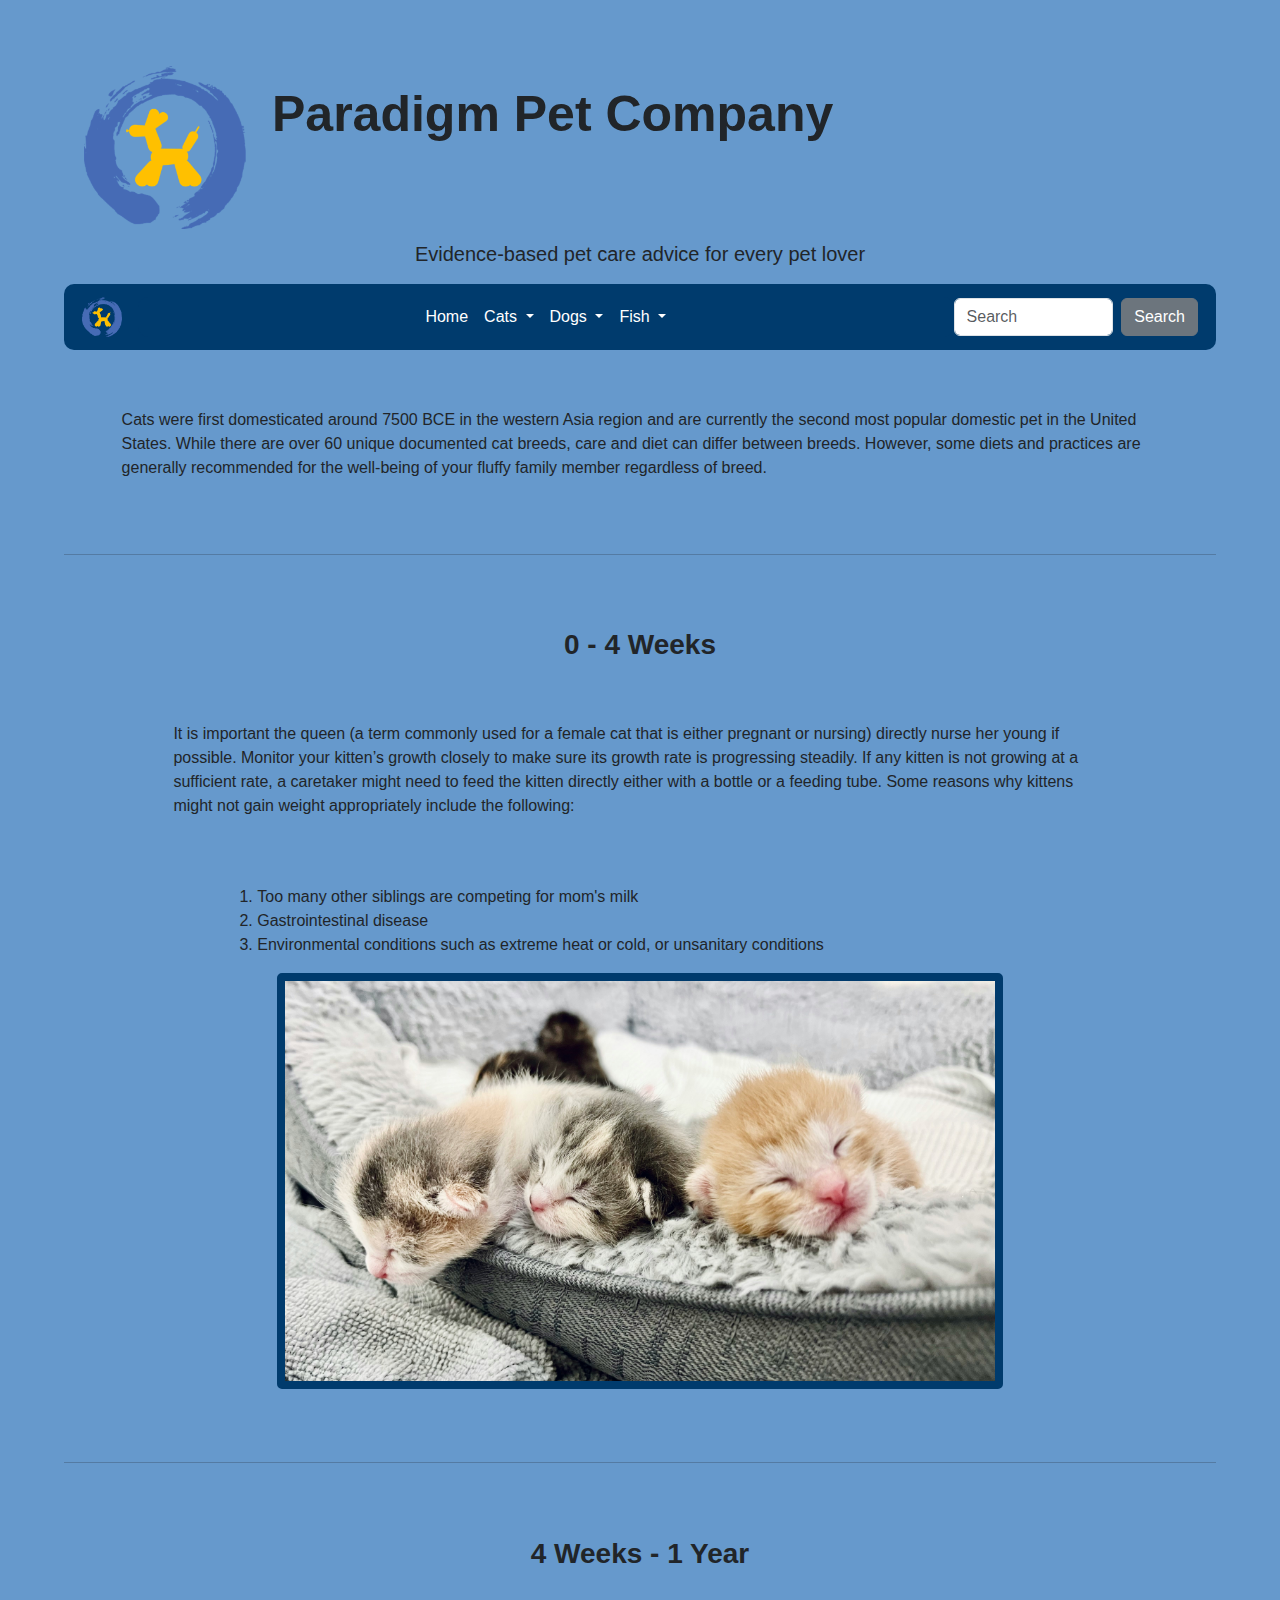
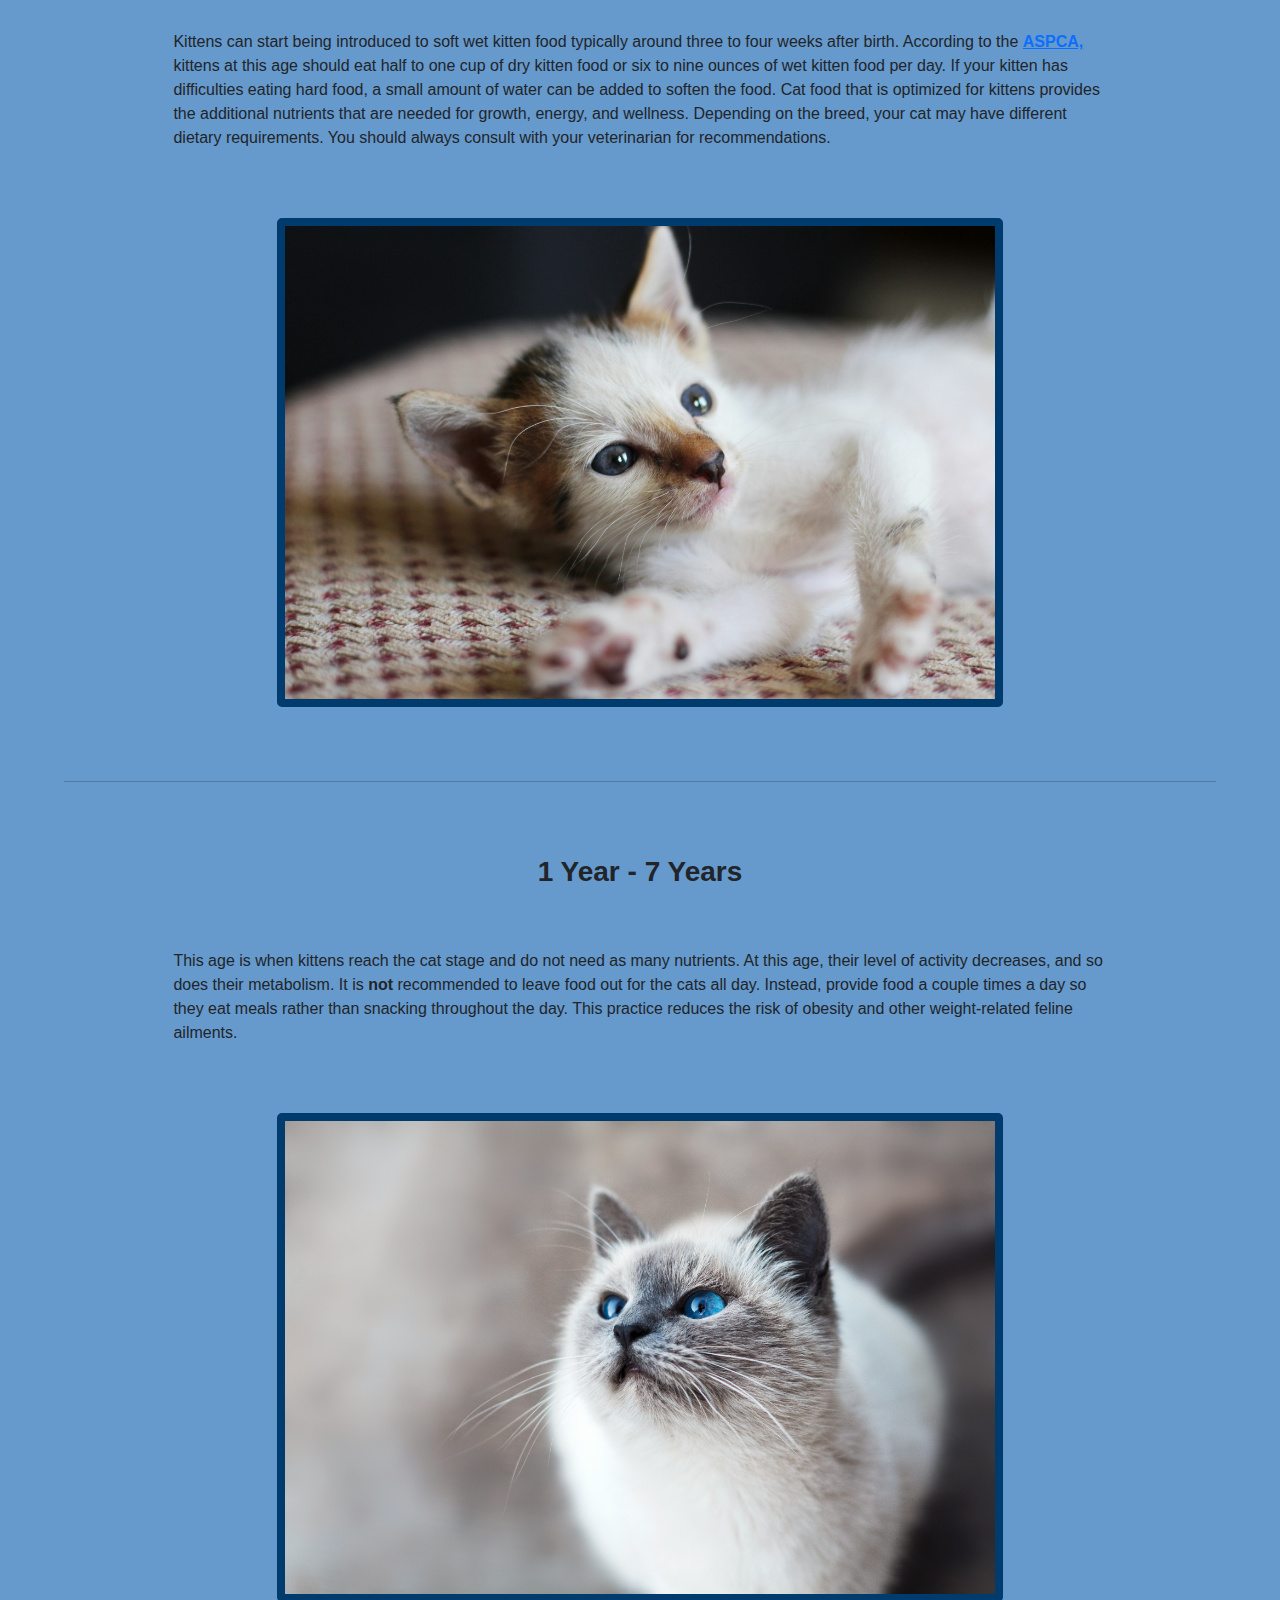
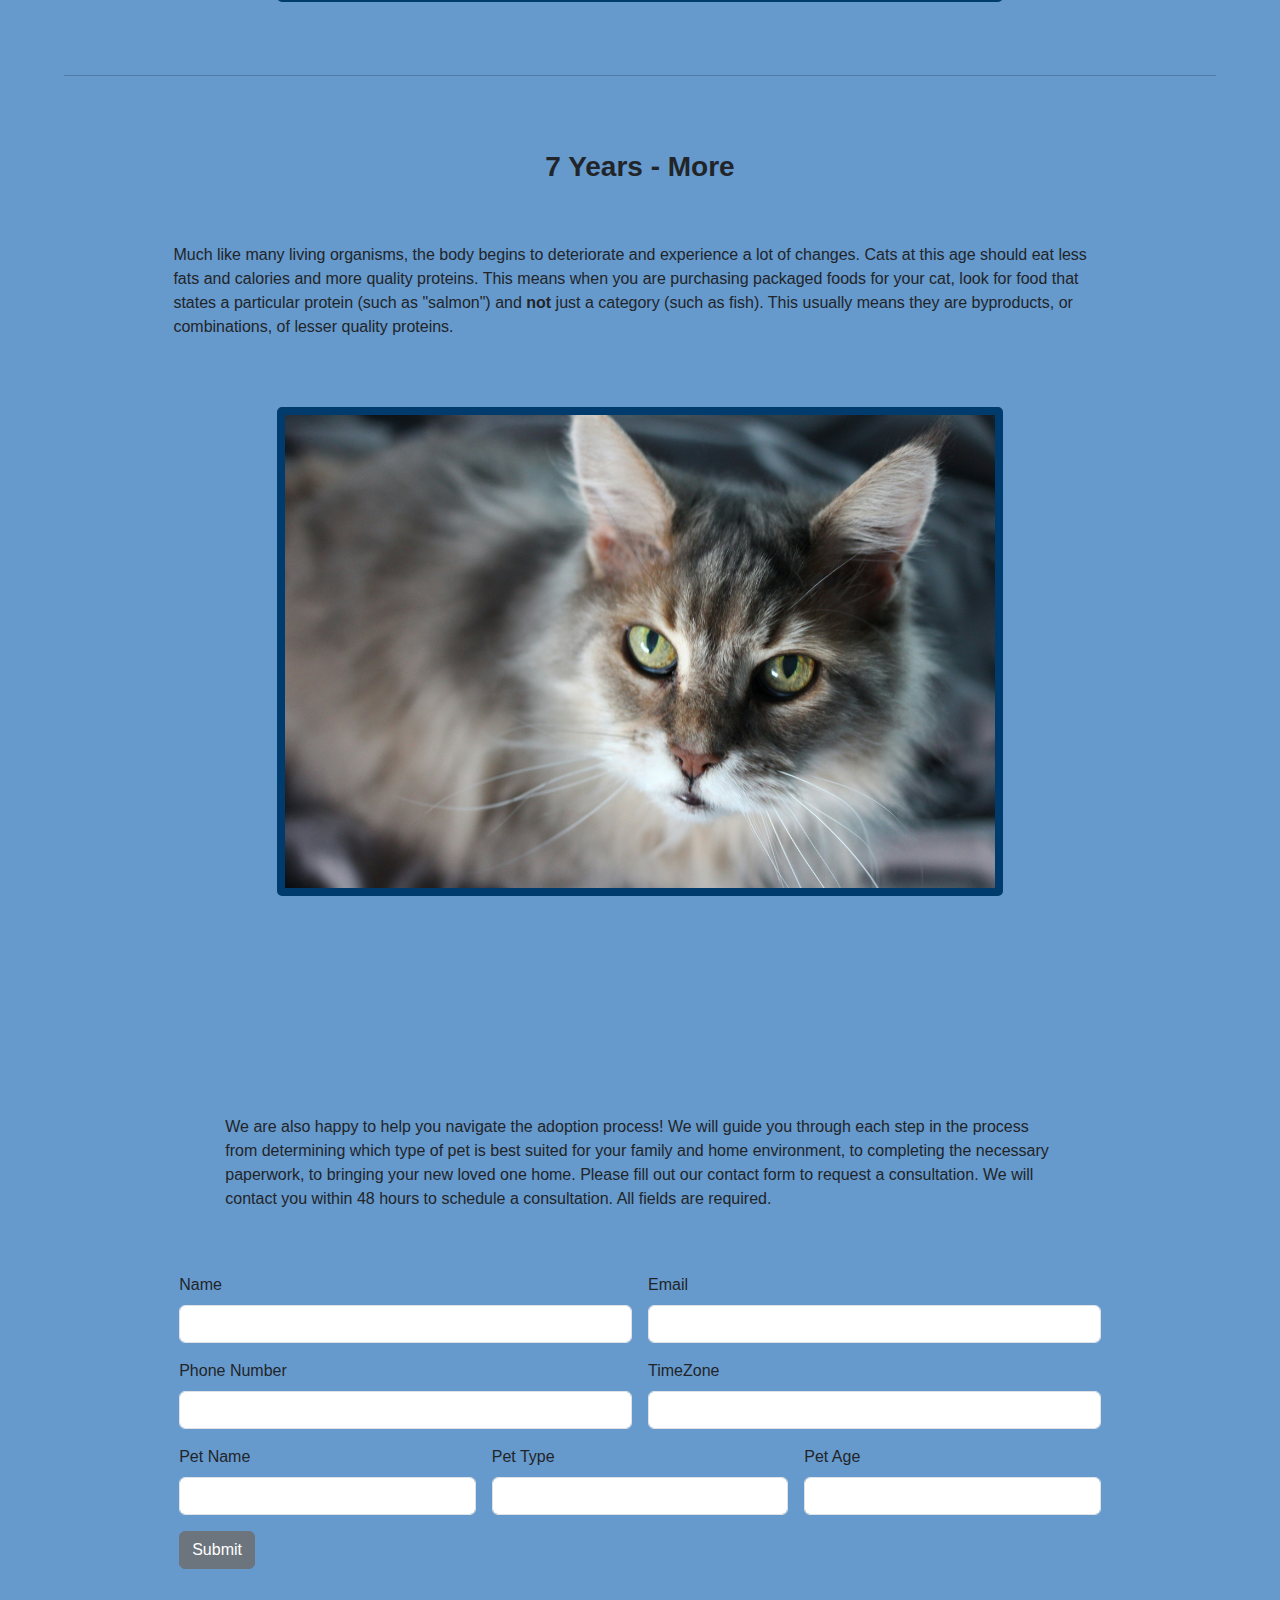
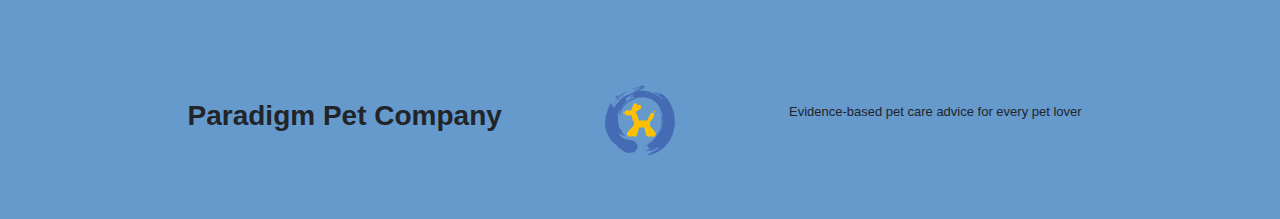
==== commit a623948e: "inline text styling added to navigation." ====
--- a/cats.html
+++ b/cats.html
@@ -37,10 +37,10 @@
             <div class="collapse navbar-collapse" id="navbarSupportedContent">
                 <ul class="navbar-nav d-flex justify-content-center w-100">
                 <li class="nav-item">
-                    <a class="nav-link" aria-current="page" href="index.html">Home</a>
+                    <a class="nav-link" aria-current="page" href="index.html" style="color:white">Home</a>
                 </li>
                 <li class="nav-item dropdown">
-                    <a class="nav-link dropdown-toggle" href="#" role="button" data-bs-toggle="dropdown" aria-expanded="false">
+                    <a class="nav-link dropdown-toggle" href="#" style="color:white" role="button" data-bs-toggle="dropdown" aria-expanded="false">
                     Cats
                     </a>
                     <ul class="dropdown-menu">
@@ -51,7 +51,7 @@
                     </ul>
                 </li>
                 <li class="nav-item dropdown">
-                    <a class="nav-link dropdown-toggle" href="#" role="button" data-bs-toggle="dropdown" aria-expanded="false">
+                    <a class="nav-link dropdown-toggle" href="#" style="color:white" role="button" data-bs-toggle="dropdown" aria-expanded="false">
                     Dogs
                     </a>
                     <ul class="dropdown-menu">
@@ -61,7 +61,7 @@
                     </ul>
                 </li>
                 <li class="nav-item dropdown">
-                    <a class="nav-link dropdown-toggle" href="#" role="button" data-bs-toggle="dropdown" aria-expanded="false">
+                    <a class="nav-link dropdown-toggle" href="#" style="color:white" role="button" data-bs-toggle="dropdown" aria-expanded="false">
                     Fish
                     </a>
                     <ul class="dropdown-menu">
--- a/stylesheet.css
+++ b/stylesheet.css
@@ -28,10 +28,6 @@
 nav {
     background-color:#003B6D;
     border-radius: 10px;
-}
-
-.nav-item {
-  color: white;
 }
 
 p {
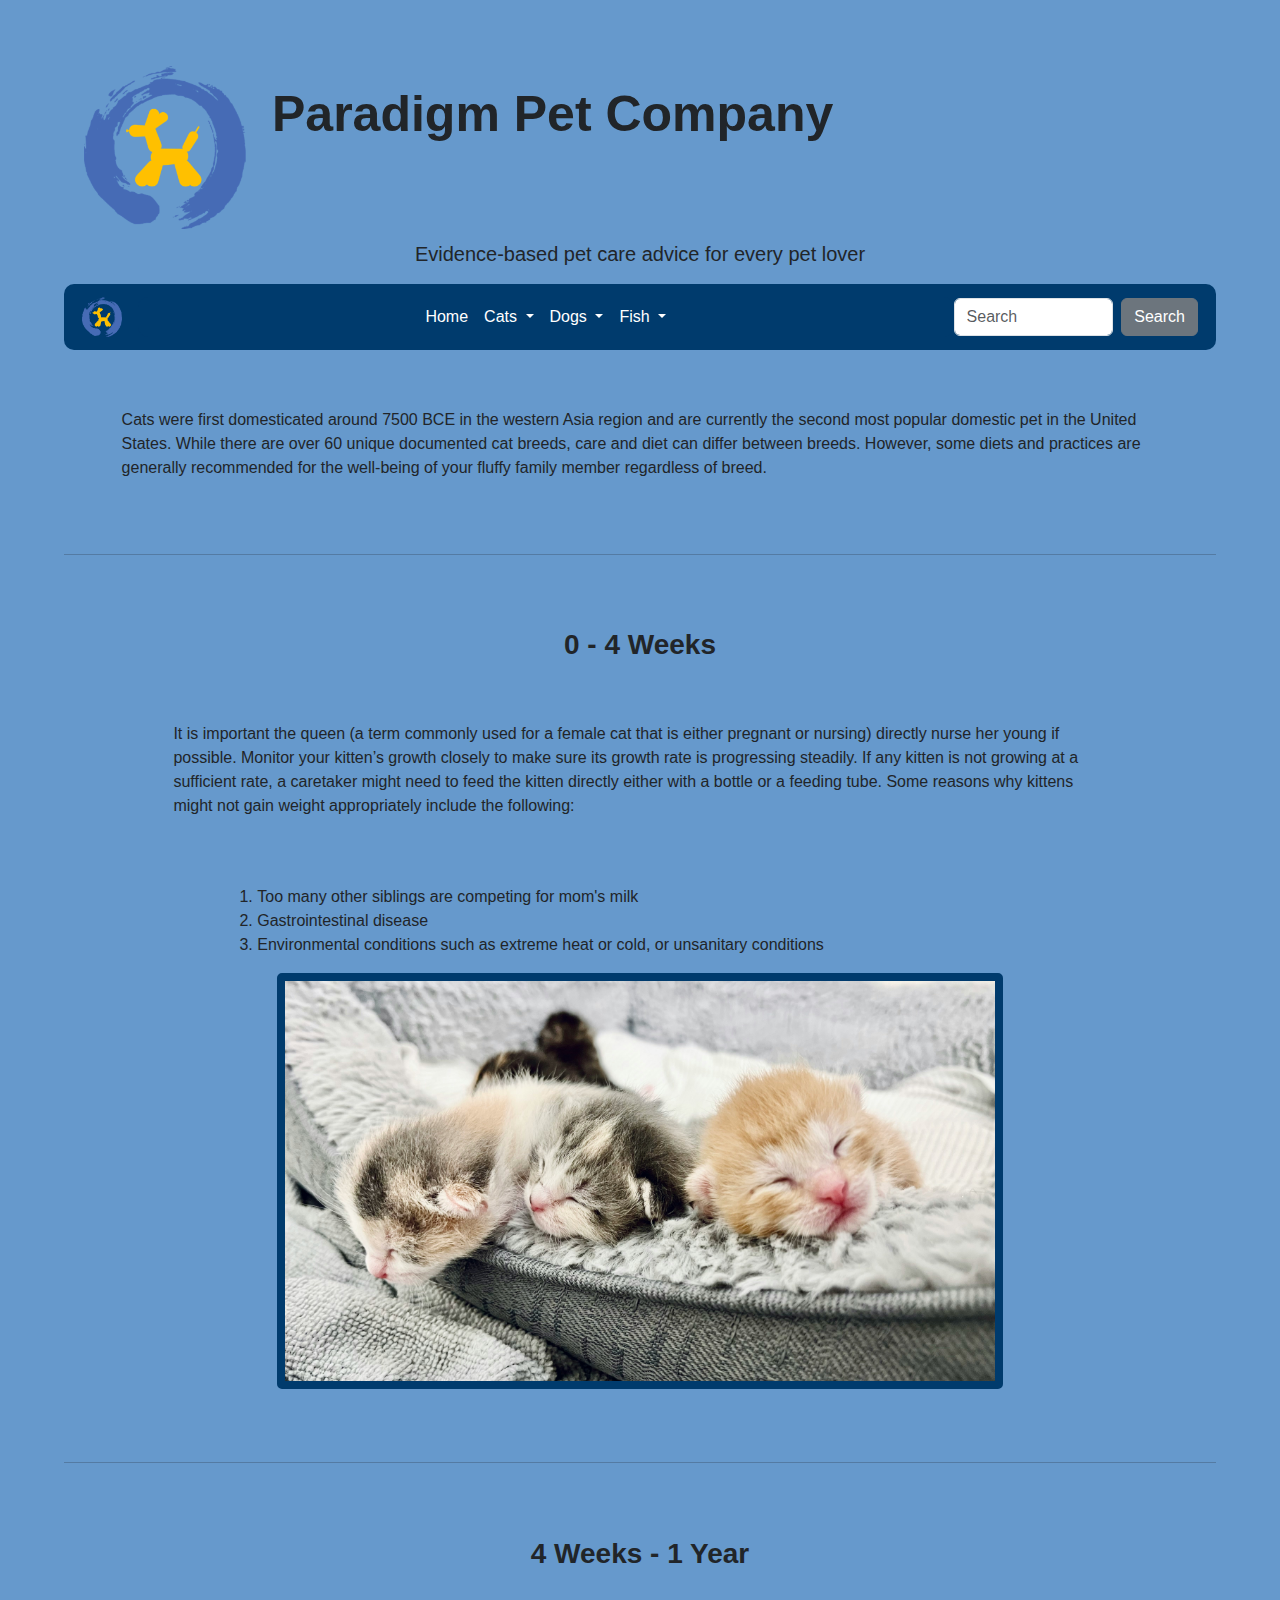
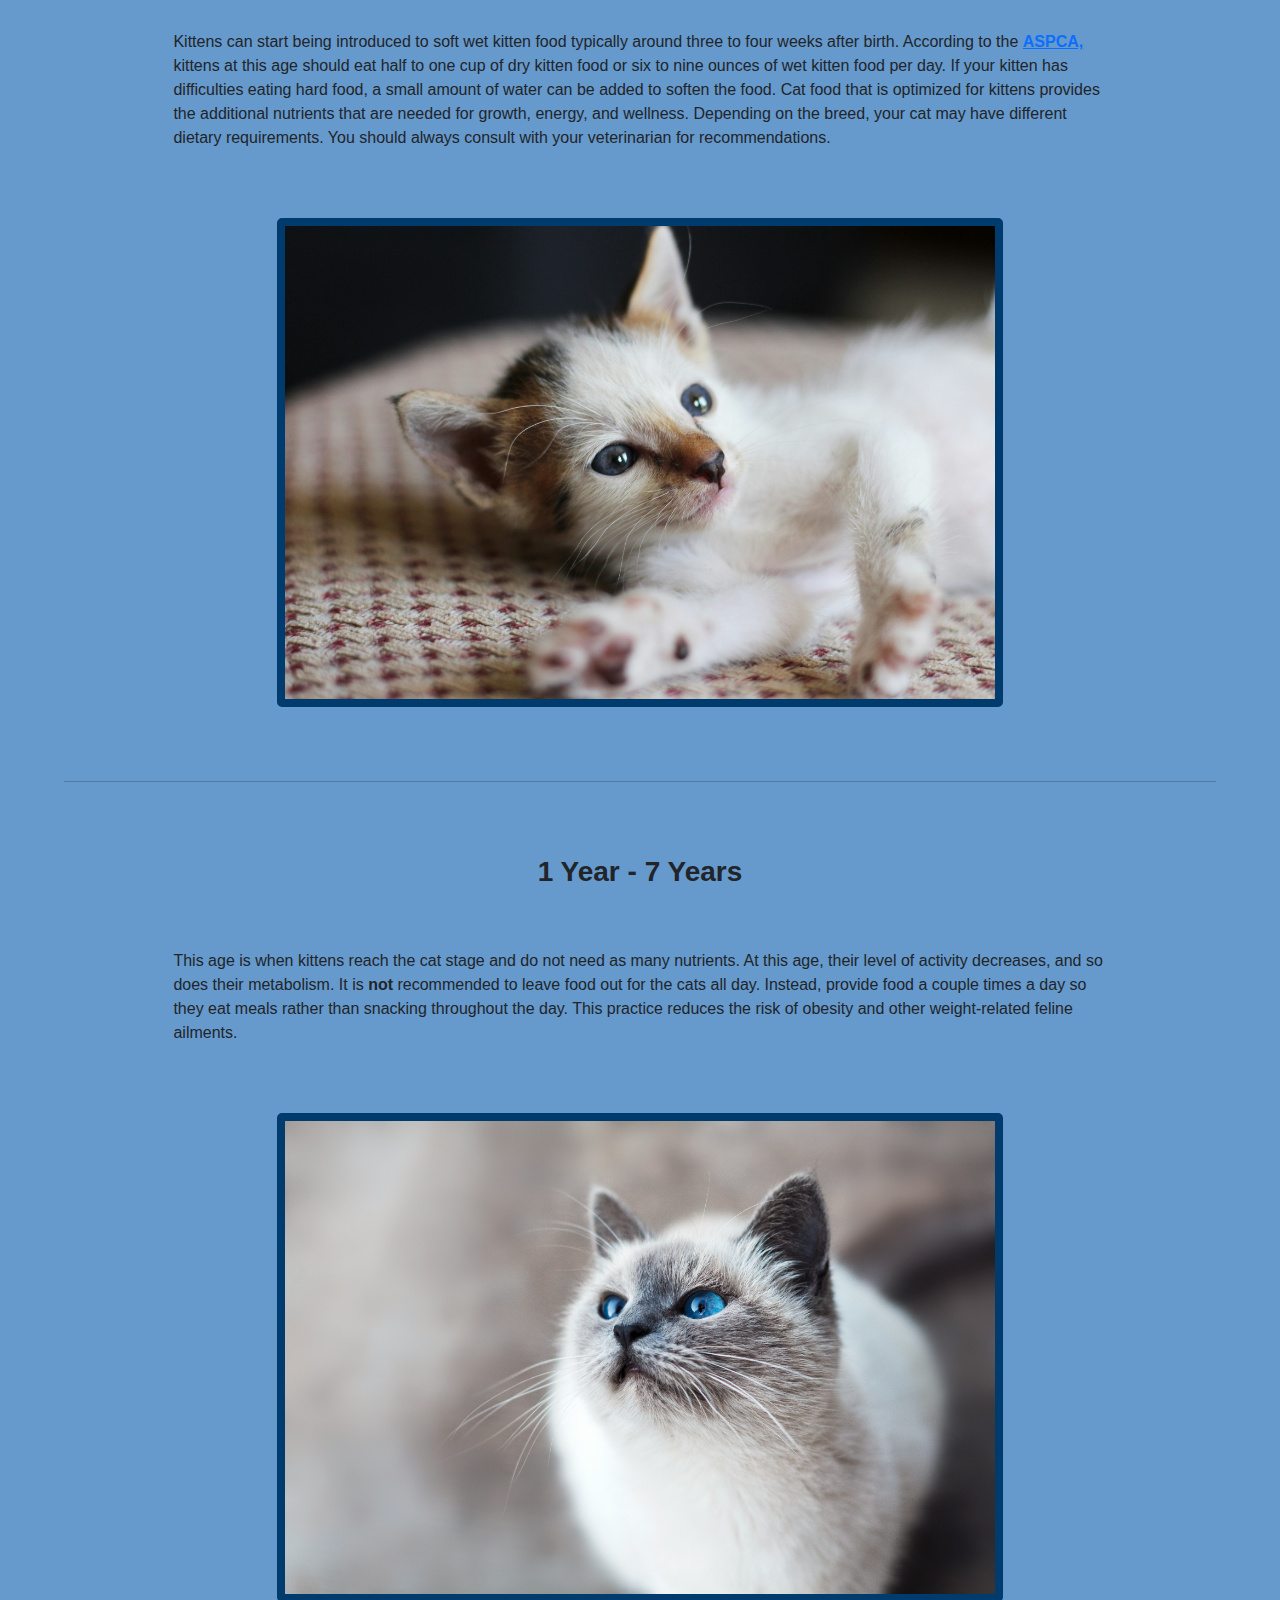
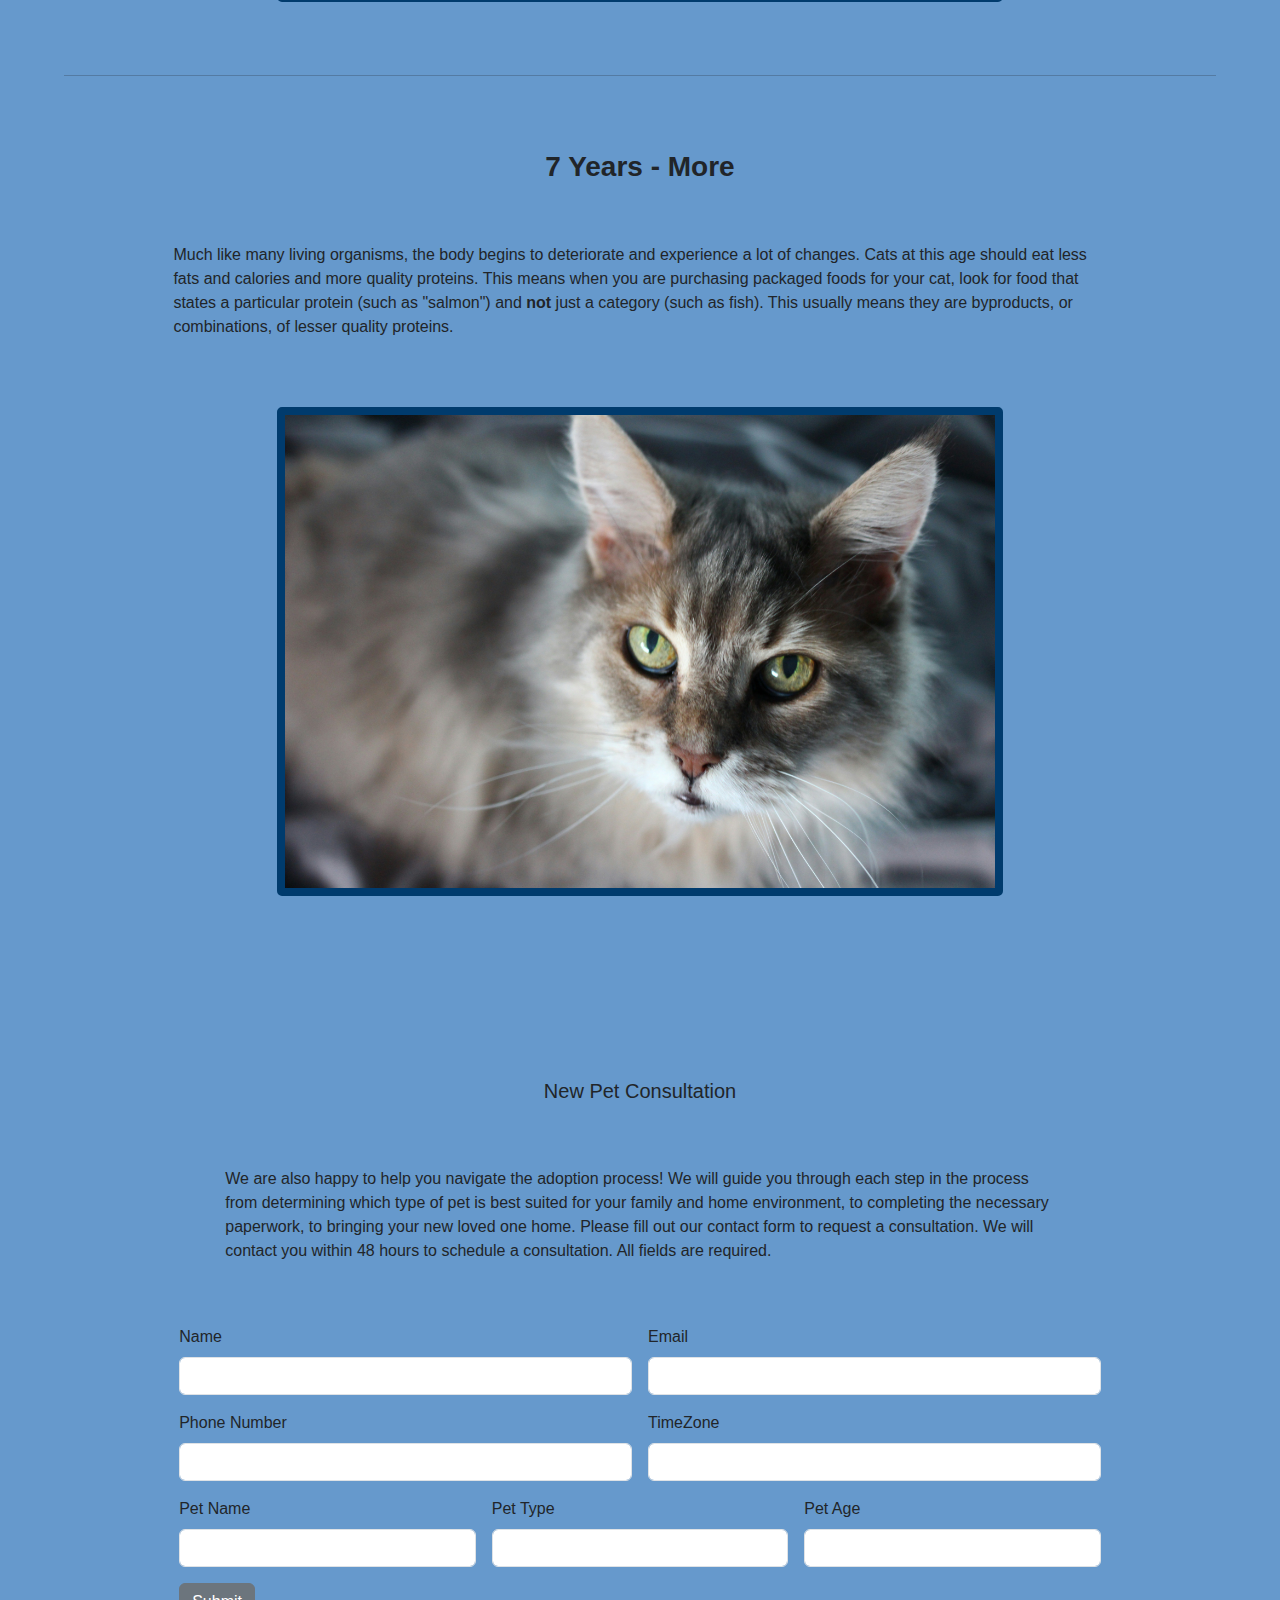
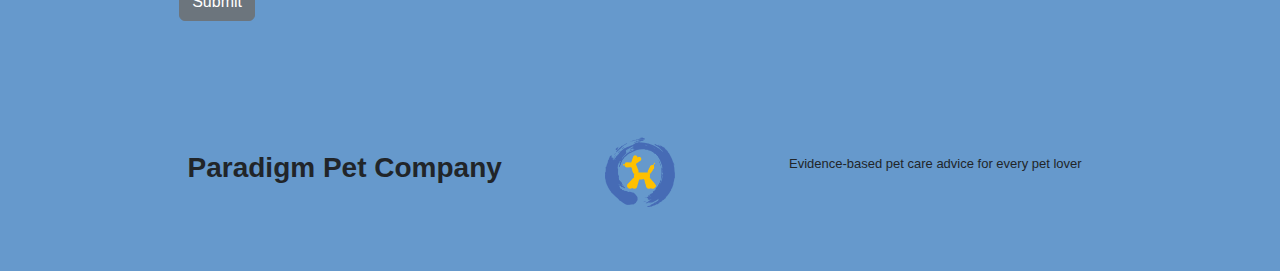
==== commit 04e9456f: "Added title for form" ====
--- a/cats.html
+++ b/cats.html
@@ -37,17 +37,17 @@
             <div class="collapse navbar-collapse" id="navbarSupportedContent">
                 <ul class="navbar-nav d-flex justify-content-center w-100">
                 <li class="nav-item">
-                    <a class="nav-link" aria-current="page" href="index.html" style="color:white">Home</a>
+                    <a class="nav-link active" aria-current="page" href="index.html" style="color:white">Home</a>
                 </li>
                 <li class="nav-item dropdown">
                     <a class="nav-link dropdown-toggle" href="#" style="color:white" role="button" data-bs-toggle="dropdown" aria-expanded="false">
                     Cats
                     </a>
                     <ul class="dropdown-menu">
-                        <li><a class="dropdown-item" href="#Zero">0-4weeks</a></li>
-                        <li><a class="dropdown-item" href="#One">4weeks-1year</a></li>
-                        <li><a class="dropdown-item" href="#Seven">1year-7years</a></li>
-                        <li><a class="dropdown-item" href="#More">7years-more</a></li>
+                    <li><a class="dropdown-item" href="cats.html#Zero">0-4weeks</a></li>
+                    <li><a class="dropdown-item" href="cats.html#One">4weeks-1year</a></li>
+                    <li><a class="dropdown-item" href="cats.html#Seven">1year-7years</a></li>
+                    <li><a class="dropdown-item" href="cats.html#More">7years-more</a></li>
                     </ul>
                 </li>
                 <li class="nav-item dropdown">
@@ -55,9 +55,9 @@
                     Dogs
                     </a>
                     <ul class="dropdown-menu">
-                        <li><a class="dropdown-item" href="#Diet">Diet & Exercise</a></li>
-                        <li><a class="dropdown-item" href="#Grooming">Grooming & Handling</a></li>
-                        <li><a class="dropdown-item" href="#Vaccinations">Vaccinations & Medications</a></li>
+                        <li><a class="dropdown-item" href="dogs.html#Diet">Diet & Exercise</a></li>
+                        <li><a class="dropdown-item" href="dogs.html#Grooming">Grooming & Handling</a></li>
+                        <li><a class="dropdown-item" href="dogs.html#Vaccinations">Vaccinations & Medications</a></li>
                     </ul>
                 </li>
                 <li class="nav-item dropdown">
@@ -65,8 +65,8 @@
                     Fish
                     </a>
                     <ul class="dropdown-menu">
-                    <li><a class="dropdown-item" href="#Salt">Salt Water</a></li>
-                    <li><a class="dropdown-item" href="#Fresh">Fresh Water</a></li>
+                    <li><a class="dropdown-item" href="fish.html#Salt">Salt Water</a></li>
+                    <li><a class="dropdown-item" href="fish.html#Fresh">Fresh Water</a></li>
                     </ul>
                 </li>
                 </ul>
@@ -126,6 +126,7 @@
 
   <!--Form Section-->  
     <Section class="form">
+        <h2>New Pet Consultation</h2>
         <p>We are also happy to help you navigate the adoption process! We will guide you through each step in the process from determining which type of pet is best suited for your family and home environment, to completing the necessary paperwork, to bringing your new loved one home. Please fill out our contact form to request a consultation. We will contact you within 48 hours to schedule a consultation. All fields are required.</p>
         <form class="row g-3">
             <div class="col-md-6">
@@ -142,7 +143,7 @@
             </div>
             <div class="col-md-6">
               <label for="inputTimezone" class="form-label">TimeZone</label>
-              <select class="form-control bfh-timezones" data-country="US"></select>              
+              <input type="text" class="form-control" id="inputTimeZone">               
             </div>
             <div class="col-md-4">
                 <label for="inputPetname" class="form-label">Pet Name</label>
